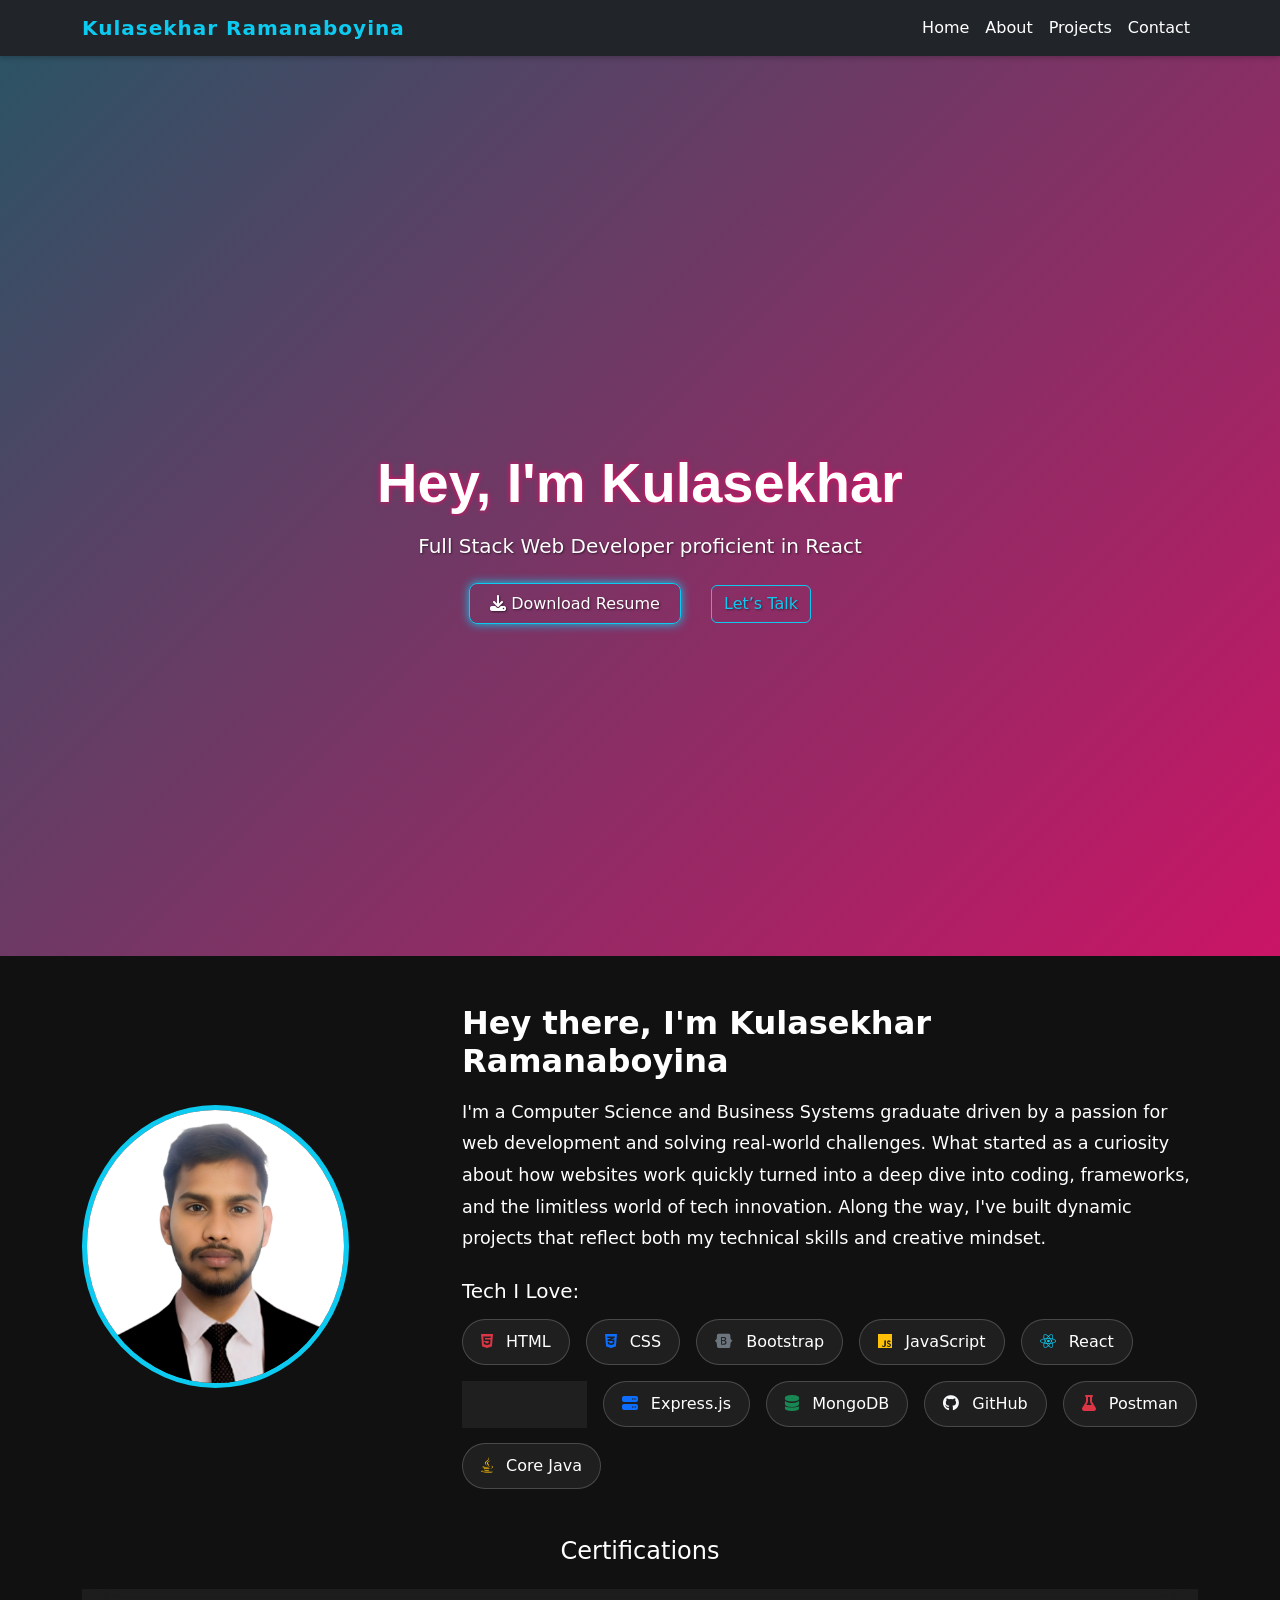
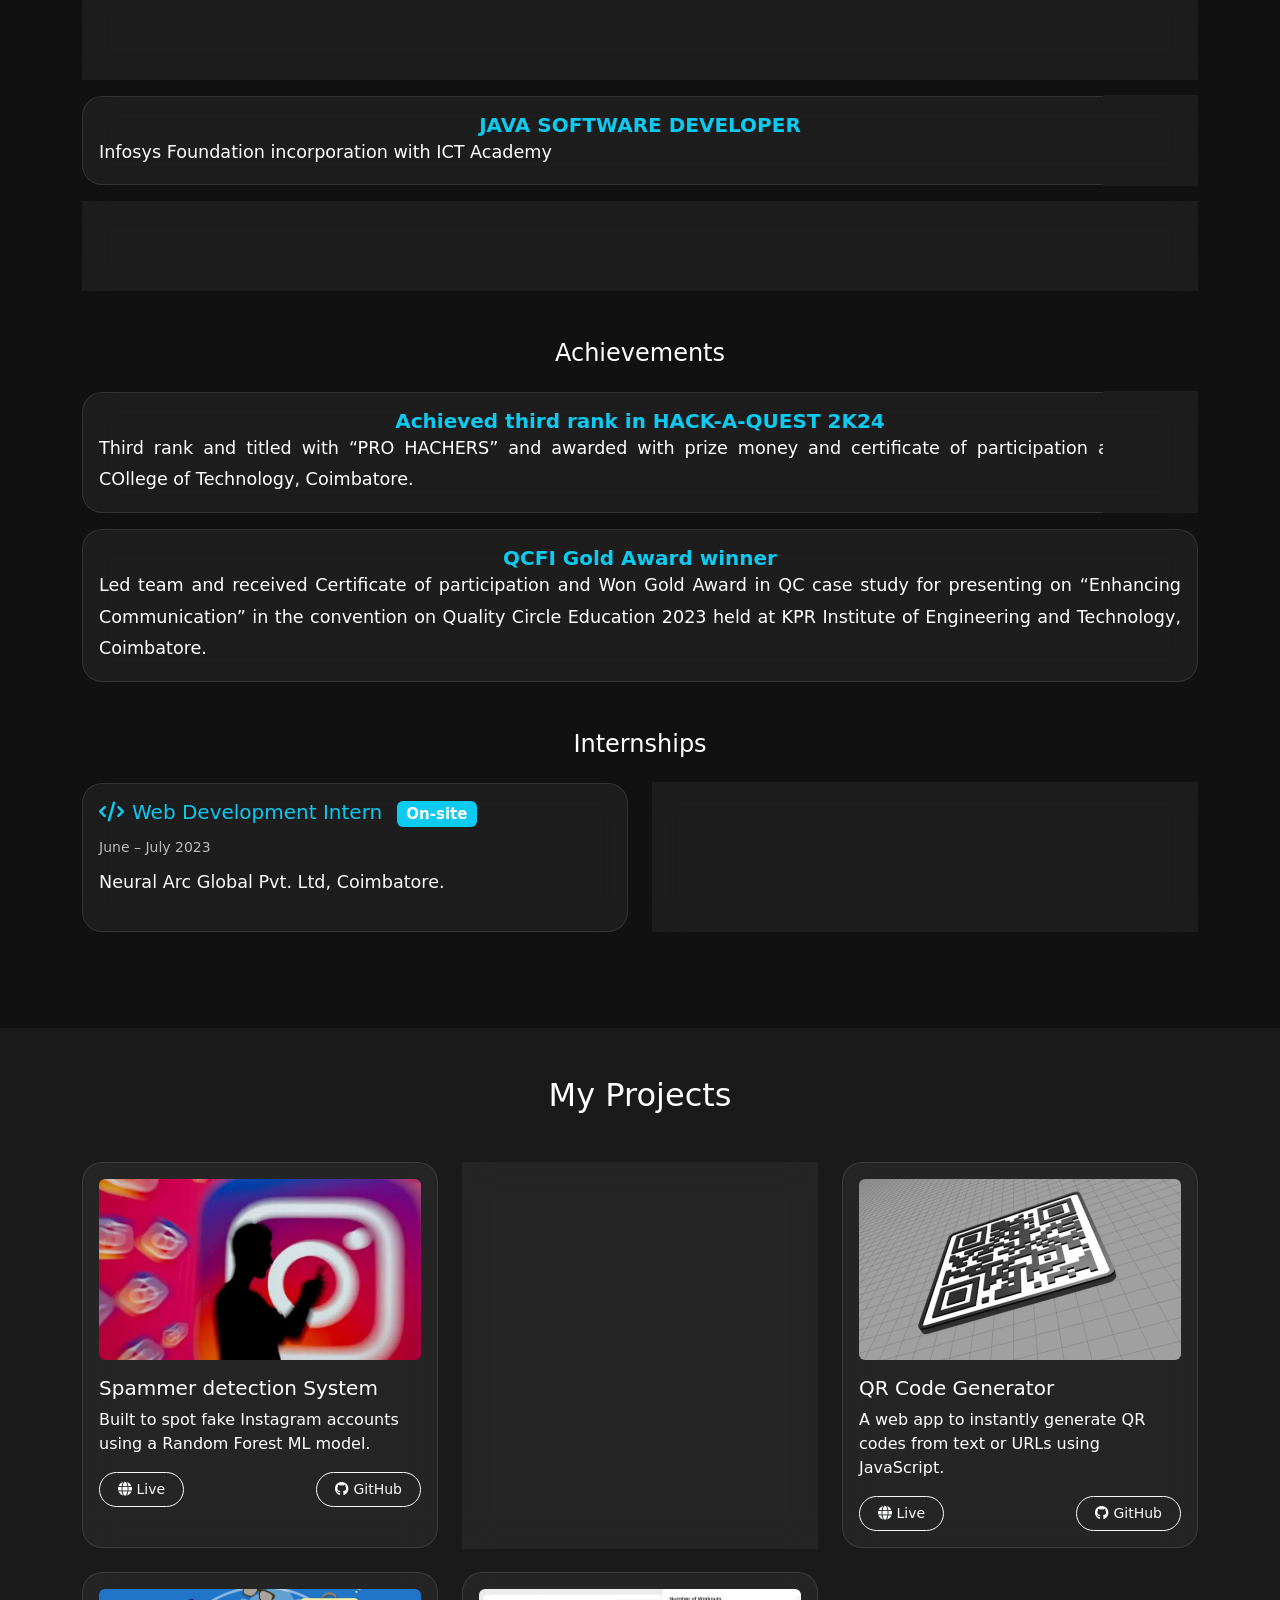
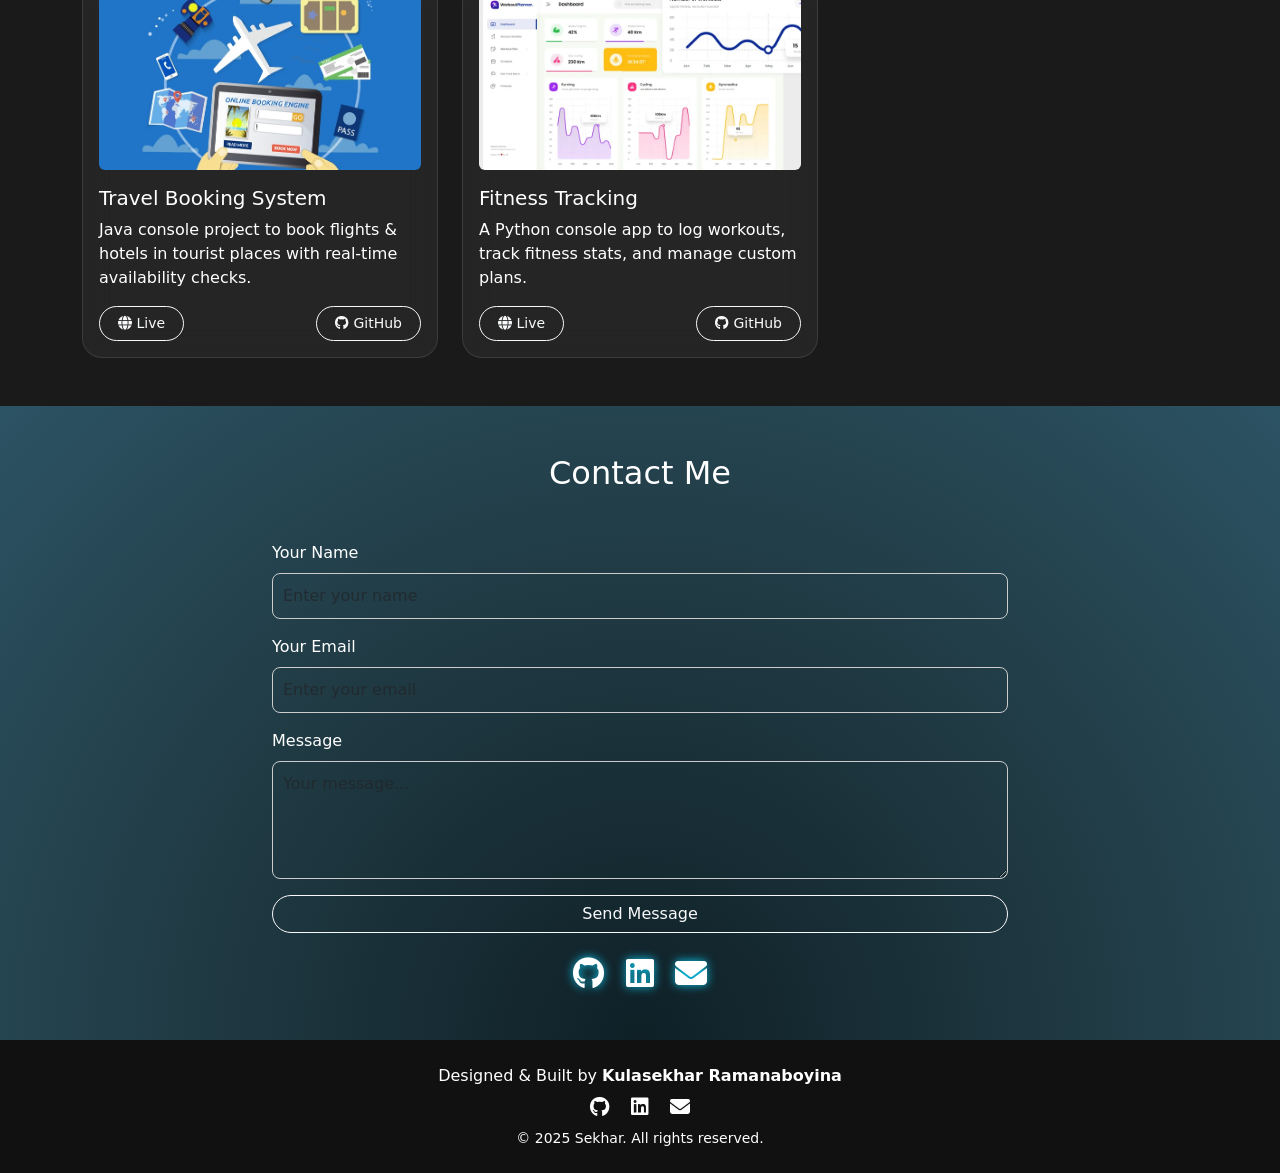
==== index.html @ 5b8a0950 "first commit" ====
<!DOCTYPE html>
<html lang="en" data-bs-spy="scroll" data-bs-target=".navbar" data-bs-offset="70" tabindex="0">
<head>
  <meta charset="UTF-8">
  <meta name="viewport" content="width=device-width, initial-scale=1.0">
  <title>Kulasekhar's Portfolio</title>
  <link rel="stylesheet" href="style.css">
  <link href="https://cdn.jsdelivr.net/npm/bootstrap@5.3.2/dist/css/bootstrap.min.css" rel="stylesheet">
  <link rel="stylesheet" href="https://cdnjs.cloudflare.com/ajax/libs/font-awesome/6.4.0/css/all.min.css" />
  <link href="https://fonts.googleapis.com/css2?family=Pacifico&display=swap" rel="stylesheet">

</head>
<body>
  <!--  ================     NAV BAR      ================  -->
  <nav class="navbar navbar-expand-lg navbar-dark bg-dark sticky-top">
  <div class="container">
    <a class="navbar-brand brand-shadow text-info" href="#about">Kulasekhar Ramanaboyina</a>
    <button class="navbar-toggler" type="button" data-bs-toggle="collapse" data-bs-target="#navbarNav">
      <span class="navbar-toggler-icon"></span>
    </button>
    <div class="collapse navbar-collapse justify-content-end" id="navbarNav">
      <ul class="navbar-nav">
        <li class="nav-item">
          <a class="nav-link active" href="#home">Home</a>
        </li>
        <li class="nav-item">
          <a class="nav-link" href="#about">About</a>
        </li>
        <li class="nav-item">
          <a class="nav-link" href="#projects">Projects</a>
        </li>
        <li class="nav-item">
          <a class="nav-link" href="#contact">Contact</a>
        </li>
      </ul>
    </div>
  </div>
</nav>

<!-- ===============           HERO SECTION        ============= -->
 <section id="home" class="hero d-flex align-items-center animate-fade-in-up">
  <div class="container text-center">
    <h1 class="display-4 fw-bold typewriter hero-name">Hey, I'm  Kulasekhar </h1>
    <p class="lead">Full Stack Web Developer proficient in React </p>
    <div class="mt-4">
      <a href="./files/Kulasekhar-dev.pdf" download class="btn-resume"><i class="fas fa-download"></i> Download Resume</a>
      <a href="#contact" class="btn btn-outline-info btn-talk">Let’s Talk</a>
    </div>
  </div>
</section>

<!-- ========================           ABOUT SECTION      ========================= -->
 <section id="about" class="about py-5 text-white animate-fade-in-up animate-delay-1">
  <div class="container">
    <div class="row align-items-center text-center text-md-start">
      <div class="col-md-4 mb-4 mb-md-0 image-gradient-border">
        <img src="./files/images/photo.jpg" alt="Sekhar's Photo" class="img-fluid rounded-circle shadow-md about-img w-75">
      </div>
      <div class="col-md-8">
        <h2 class="mb-3">Hey there, I'm Kulasekhar Ramanaboyina</h2>
        <p class="lead">
I'm a <strong>Computer Science and Business Systems graduate</strong> driven by a passion for web development and solving real-world challenges. What started as a curiosity about how websites work quickly turned into a deep dive into coding, frameworks, and the limitless world of tech innovation. Along the way, I've built dynamic projects that reflect both my technical skills and creative mindset.        </p>
        <p>
          
        </p>

        <h5 class="mt-4"> Tech I Love:</h5>
        <div class="tech-stack d-flex flex-wrap justify-content-center justify-content-md-start gap-3 mt-3 animate-fade-in-up animate-delay-2">
        <div class="stack-item"><i class="fab fa-html5 me-2 text-danger"></i> HTML</div>
        <div class="stack-item"><i class="fab fa-css3-alt me-2 text-primary"></i> CSS</div>  
        <div class="stack-item"><i class="fab fa-bootstrap me-2 text-secondary"></i> Bootstrap</div>
        <div class="stack-item"><i class="fab fa-js me-2 text-warning"></i> JavaScript</div>
        <div class="stack-item"><i class="fab fa-react me-2 text-info"></i> React</div>
        <div class="stack-item"><i class="fab fa-node-js me-2 text-light-muted"></i> Node.js</div>
        <div class="stack-item"><i class="fas fa-server me-2 text-primary"></i> Express.js</div>
        <div class="stack-item"><i class="fas fa-database text-success me-2"></i> MongoDB</div>
        <div class="stack-item"><i class="fab fa-github me-2 text-light"></i> GitHub</div>
        <div class="stack-item"><i class="fas fa-flask me-2 text-danger"></i> Postman</div>
        <div class="stack-item"><i class="fab fa-java me-2 text-warning"></i> Core Java</div>
      </div>
      </div>
    </div>
  </div>

  <!-- Certifications  -->
   <div class="container my-5">
  <h4 class=" mb-4 text-center"> Certifications</h4>
  <div class="glass-card p-3 mb-3">
    <h5 class="card-title text-info">MERN STACK DEVELOPMENT</h5>
    <p class="card-text">Quality Thought Infosystems , Hyderabad.</p>
  </div>
  <div class="glass-card p-3 mb-3">
    <h5 class="card-title text-info">JAVA SOFTWARE DEVELOPER</h5>
    <p class="card-text">Infosys Foundation incorporation with ICT Academy</p>
  </div>
  <div class="glass-card p-3 mb-3">
    <h5 class="card-title text-info">DATA BASE MANAGEMENT SYSTEM</h5>
    <p class="card-text">Great Learning</p>
  </div>
</div>

<!-- Achievements  -->
   <div class="container my-5">
  <h4 class=" mb-4 text-center"> Achievements</h4>
  <div class="glass-card p-3 mb-3">
    <h5 class="card-title text-info">Achieved third rank in HACK-A-QUEST 2K24</h5>
    <p class="card-text">Third rank and titled with “PRO HACHERS” and awarded with prize money and  certificate of participation at ARJUN COllege of Technology, Coimbatore. 
</p>
  </div>
  <div class="glass-card p-3 mb-3">
    <h5 class="card-title text-info">QCFI Gold Award winner</h5>
    <p class="card-text">Led team and received Certificate of participation and Won Gold Award in QC case study for presenting on “Enhancing Communication” in the 
convention on Quality Circle Education 2023 held at KPR Institute of Engineering and Technology, Coimbatore. </p>
  </div>
</div>

 <!-- Internships -->
<div class="container my-5">
  <h4 class="text-center mb-4">Internships</h4>

  <div class="row g-4">
    <div class="col-md-6">
      <div class="glass-card p-3 h-100">
        <h5 class="text-info mb-2">
          <i class="fas fa-code me-2"></i>Web Development Intern 
          <span class="badge bg-info ms-2">On-site</span>
        </h5>
        <small class="text-light-muted">June – July 2023</small>
        <p class="text-light mt-2">Neural Arc Global Pvt. Ltd, Coimbatore.</p>
      </div>
    </div>

    <div class="col-md-6">
      <div class="glass-card p-3 h-100">
        <h5 class="text-info mb-2">
          <i class="fas fa-code me-2"></i>Web Developer Intern 
          <span class="badge bg-info ms-2">Virtual</span>
        </h5>
        <small class="text-light-muted">June – July 2024</small>
        <p class="text-light mt-2">Coincent.ai</p>
      </div>
    </div>

</section>

 <!-- =====================      PROJECTS SECTION          ========================= -->
 <section id="projects" class="projects py-5 text-white animate-fade-in-up animate-delay-3">
  <div class="container">
    <h2 class="text-center mb-5">My Projects</h2>
    <div class="row g-4">
      
       <!-- Spammer detection and fake user identification on social networks -->
      <div class="col-md-6 col-lg-4">
        <div class="glass-card p-3">
          <img src="./files/projects/spam detection.webp" alt="Gemini AI" class="img-fluid rounded mb-3 project-img">
          <h5>Spammer detection System</h5>
          <p>Built to spot fake Instagram accounts using a Random Forest ML model.</p>
          <div class="d-flex justify-content-between mt-3">
            <a href="#projects"  class="btn btn-outline-light btn-sm">
              <i class="fas fa-globe"></i> Live
            </a>
            <a href="https://github.com/KulasekharRamanaboyina/Spammer-Detection" target="_blank" class="btn btn-outline-light btn-sm">
              <i class="fab fa-github"></i> GitHub
            </a>
          </div>
        </div>
      </div>

      <!-- Gemini AI Clone -->
      <div class="col-md-6 col-lg-4">
        <div class="glass-card p-3">
          <img src="./files/projects/gemini ai.jpg" alt="Gemini AI" class="img-fluid rounded mb-3 project-img">
          <h5>Gemini AI Clone</h5>
          <p>A sleek front-end clone of Google's Gemini AI chat, built using HTML, CSS & JavaScript.</p>
          <div class="d-flex justify-content-between mt-3">
            <a href="https://kulasekharramanaboyina.github.io/GeminiAIClone/" target="_blank" class="btn btn-outline-light btn-sm">
              <i class="fas fa-globe"></i> Live
            </a>
            <a href="https://github.com/KulasekharRamanaboyina/GeminiAIClone" target="_blank" class="btn btn-outline-light btn-sm">
              <i class="fab fa-github"></i> GitHub
            </a>
          </div>
        </div>
      </div>

       <!-- QR Code Generator -->
      <div class="col-md-6 col-lg-4">
        <div class="glass-card p-3">
          <img src="./files/projects/QR code.jpg" alt="Gemini AI" class="img-fluid rounded mb-3 project-img">
          <h5>QR Code Generator</h5>
          <p>A web app to instantly generate QR codes from text or URLs using JavaScript.</p>
          <div class="d-flex justify-content-between mt-3">
            <a href="https://kulasekharramanaboyina.github.io/QR_Generator/" target="_blank" class="btn btn-outline-light btn-sm">
              <i class="fas fa-globe"></i> Live
            </a>
            <a href="https://github.com/KulasekharRamanaboyina/QR_Generator" target="_blank" class="btn btn-outline-light btn-sm">
              <i class="fab fa-github"></i> GitHub
            </a>
          </div>
        </div>
      </div>

      <!-- Travel Booking System -->
      <div class="col-md-6 col-lg-4">
        <div class="glass-card p-3">
          <img src="./files/projects/online-booking-engine.jpg" alt="Travel Project" class="img-fluid rounded mb-3 project-img">
          <h5>Travel Booking System</h5>
          <p>Java console project to book flights & hotels in tourist places with real-time availability checks.</p>
          <div class="d-flex justify-content-between mt-3">
            <a href="https://replit.com/@kulasekhar981/TravelBookingSystem" target="_blank" class="btn btn-outline-light btn-sm">
              <i class="fas fa-globe"></i> Live
            </a>
            <a href="https://github.com/KulasekharRamanaboyina/Travel-Booking-System" target="_blank" class="btn btn-outline-light btn-sm">
              <i class="fab fa-github"></i> GitHub
            </a>
          </div>
        </div>
      </div>

         <!-- Fitness Tracking System -->
      <div class="col-md-6 col-lg-4">
        <div class="glass-card p-3">
          <img src="./files/projects/fitness.webp" alt="Fitness_tracking" class="img-fluid rounded mb-3 project-img">
          <h5>Fitness Tracking</h5>
          <p>A Python console app to log workouts, track fitness stats, and manage custom plans.</p>
          <div class="d-flex justify-content-between mt-3">
            <a href="https://replit.com/@kulasekhar981/Fitness" target="_blank" class="btn btn-outline-light btn-sm">
              <i class="fas fa-globe"></i> Live
            </a>
            <a href="https://github.com/KulasekharRamanaboyina/Fitness" target="_blank" class="btn btn-outline-light btn-sm">
              <i class="fab fa-github"></i> GitHub
            </a>
          </div>
        </div>
      </div>

      <!-- Add more project cards here if needed in future -->
    </div>
  </div>
</section>

<!--  ================     Contact us      ==================== -->
  <section id="contact" class="contact py-5 text-white">
  <div class="container">
    <h2 class="text-center mb-5">Contact Me</h2>
    <div class="row justify-content-center">
      <div class="col-md-8">
        <form action="https://formsubmit.co/kulasekhar981@gmail.com" method="POST">
          <input type="hidden" name="_captcha" value="false">

          <div class="mb-3">
            <label for="name" class="form-label">Your Name</label>
            <input type="text" class="form-control" id="name" placeholder="Enter your name" name="user_name" autocomplete="off" required>
          </div>
          <div class="mb-3">
            <label for="email" class="form-label">Your Email</label>
            <input type="email" class="form-control" id="email" placeholder="Enter your email" name="user_email" autocomplete="off" required>
          </div>
          <div class="mb-3">
            <label for="message" class="form-label">Message</label>
            <textarea class="form-control" id="message" rows="4" placeholder="Your message..."  name="message" autocomplete="off" required></textarea>
          </div>
          <button type="submit" class="btn btn-outline-light w-100">Send Message</button>
        </form>
        <div class="mt-4 text-center">
  <a href="https://github.com/KulasekharRamanaboyina" class="text-white mx-2" target="_blank"><i class="fab fa-github fa-2x"></i></a>
  <a href="https://www.linkedin.com/in/kulasekhar-dev/" class="text-white mx-2" target="_blank"><i class="fab fa-linkedin fa-2x"></i></a>
  <a href="https://mail.google.com/mail/?view=cm&fs=1&to=kulasekhar981@gmail.com&su=Let%27s%20Connect&body=Hello%20Kulasekhar!"  target="_blank"  class="text-white mx-2">  <i class="fas fa-envelope fa-2x"></i></a>
</div>

      </div>
    </div>
  </div>
</section>


<!-- ====================      FOOTER SECTION       ====================== -->
 <footer class="text-center text-white py-4" style="background-color: #111;">
  <div class="container">
    <p class="mb-2">Designed & Built by <strong>Kulasekhar Ramanaboyina</strong></p>
    <div>
      <a href="https://github.com/KulasekharRamanaboyina" class="text-white mx-2"><i class="fab fa-github fa-lg"></i></a>
      <a href="https://linkedin.com/in/yourprofile" class="text-white mx-2"><i class="fab fa-linkedin fa-lg"></i></a>
      <a href="mailto:kulasekhar981@gmail.com" class="text-white mx-2"><i class="fas fa-envelope fa-lg"></i></a>
    </div>
    <p class="mt-2 mb-0" style="font-size: 14px;">&copy; 2025 Sekhar. All rights reserved.</p>
  </div>
</footer>




  
  <button onclick="scrollToTop()" id="scrollTopBtn" title="Go to top">  <i class="fas fa-rocket"></i>
</button>

  <script src="https://cdn.jsdelivr.net/npm/bootstrap@5.3.2/dist/js/bootstrap.bundle.min.js"></script>
  <script src="script.js"></script>
</body>
</html>
---- style.css ----
/* Smooth scroll for anchor links */
html {
  scroll-behavior: smooth;
}


/* Navbar tweaks */
.navbar {
  display: flex;
  justify-content: end;
  box-shadow: 0 2px 5px rgba(0,0,0,0.2);
}
.nav-link {
  color: #fff !important;
  transition: color 0.3s ease;
}

.nav-link:hover {
  color: #0dcaf0 !important;
}

.navbar-brand {
  font-weight: bold;
  letter-spacing: 1px;
}
.navbar-nav .nav-link {
  position: relative;
  transition: color 0.3s ease;
}

.navbar-nav .nav-link:hover {
  color: #0dcaf0 !important;
  text-shadow: 0 0 8px #0dcaf0, 0 0 15px #0dcaf0;
}


/*  Hero section tweaks */
 .hero {
  height: 100vh;
  background: linear-gradient(-45deg, #0f2027, #203a43, #ff0066, #2c5364);
  background-size: 400% 400%;
  animation: gradientMove 15s ease infinite;
  color: white;
  display: flex;
  align-items: center;
  padding-top: 60px;
  text-shadow: 1px 1px 2px rgba(0,0,0,0.5);
}
.hero-name {
  font-family: 'Orbitron', sans-serif;
  font-size: 3rem;
  color: #ff0066;
  text-shadow: 0 0 5px #ff0066;
}


.typewriter {
  display: inline-block;
  overflow: hidden;
  white-space: nowrap;
  animation: typing 3s steps(30, end) forwards;
  font-weight: bold;
  color: #fff;
  width: 0; /* starts at zero */
}
@keyframes typing {
  from { width: 0; }
  to { width: 21ch; } /* adjust to match text length */
}

.btn-resume {
  background-color: transparent;
  border: 1px solid #0dcaf0;
  color: #fff;
  text-decoration: none;
  margin-right: 25px;
  padding: 10px 20px;
  border-radius : 8px;
  transition: all 0.3s ease;
  box-shadow: 0 0 10px #0dcaf0;
}
.btn-resume:hover {
  background-color: #ff0066;
  color: #0dcaf0;
  box-shadow: 0 0 20px #0dcaf0;
}


@keyframes gradientMove {
  0% {
    background-position: 0% 50%;
  }
  50% {
    background-position: 100% 50%;
  }
  100% {
    background-position: 0% 50%;
  }
}

/*  About section tweaks */
.about {
  background: #111; /* dark theme */
  padding-top: 80px;
  padding-bottom: 80px;
}

.about h2 {
  font-weight: 700;
}

.about p {
  font-size: 1.1rem;
  margin-bottom: 1rem;
  line-height: 1.8;
}

.about-img {
  max-width: 200px;
  height: 150px;
  border: 5px solid #0dcaf0;
  transition: transform 0.4s ease;
}

.about-img:hover {
  box-shadow: 0 0 15px #0dcaf0;
  transform: scale(1.02);
}
.tech-stack .stack-item {
  background: #ffffff10;
  color: #fff;
  padding: 10px 18px;
  border-radius: 30px;
  font-size: 1rem;
  font-weight: 500;
  border: 1px solid #ffffff30;
  backdrop-filter: blur(6px);
  transition: transform 0.3s ease, box-shadow 0.3s ease;
}

.tech-stack .stack-item:hover {
  transform: translateY(-5px);
  background: #ff0066;
  box-shadow: 0 8px 20px rgba(0, 255, 255, 0.2);
}

.card-title{
  text-align: center;
}
.card-text{
  text-align: justify;
}

.container h5:hover {
  color: #0dcaf0;
  transition: 0.3s ease-in-out;
}
.text-light-muted {
  color: rgba(255, 255, 255, 0.7);
}







/*  Project section tweaks */
.projects {
  background: #1a1a1a;
}

.project-card:hover {
  transform: translateY(-8px);
  transition: all 0.3s ease;
  box-shadow: 0 12px 25px rgba(0, 255, 255, 0.15);
}

.card-title {
  font-weight: bold;
}
.glass-card {
  background: rgba(255, 255, 255, 0.05);
  border: 1px solid rgba(255, 255, 255, 0.1);
  backdrop-filter: blur(15px);
  border-radius: 20px;
  color: #fff;
  transition: transform 0.3s ease, box-shadow 0.3s ease;
  height: 100%;
}

.glass-card:hover {
  transform: translateY(-10px);
  box-shadow: 0 12px 30px rgba(0, 255, 255, 0.2);
}

.project-img {
  border-radius: 12px;
  height: 180px;
  object-fit: cover;
  width: 100%;
}
.glass-card .btn {
  transition: all 0.3s ease;
  border-radius: 50px;
  padding: 6px 18px;
  font-weight: 500;
}

.glass-card .btn-outline-light:hover {
  background-color: #ff0066; /* Bootstrap info color */
  color: #000;
  border-color: #ff0066;
  box-shadow: 0 0 15px #0dcaf0;
}


/* Contact section tweaks */
.contact {
  background: radial-gradient(circle at bottom, #0f2027, #203a43, #2c5364);
}
/* Input & Textarea Glow */
.contact input,
.contact textarea {
  background-color: transparent;
  border: 1px solid #ccc;
  color: #fff;
  border-radius: 8px;
  padding: 10px;
  transition: all 0.3s ease;
  box-shadow: none;
}

.contact input:focus,
.contact textarea:focus {
  outline: none;
  border-color: #0dcaf0;
  box-shadow: 0 0 10px #0dcaf0;
}

/* Button Glow */
.contact button {
  border-radius: 25px;
  transition: all 0.3s ease;
  box-shadow: 0 0 0 transparent;
}

.contact button:hover {
  background-color: #ff0066;
  box-shadow: 0 0 15px #0dcaf0, 0 0 40px #0dcaf0;
}

.contact a i {
  transition: all 0.3s ease;
  text-shadow: 0 0 10px #0dcaf0;
}

.contact a:hover i {
  transform: scale(1.2);
  text-shadow: 0 0 15px #0dcaf0, 0 0 30px #0dcaf0;
}

/* Footer tweaks */
footer i:hover {
  text-shadow: 0 0 10px #0dcaf0;
  transform: scale(1.1);
  transition: all 0.3s ease;
}

/* Scroll button */
#scrollTopBtn {
  display: none;
  position: fixed;
  bottom: 40px;
  right: 30px;
  z-index: 99;
  font-size: 22px;
  background-color: #ff0066;
  color: #000;
  border: none;
  outline: none;
  border-radius: 50%;
  padding: 10px 15px;
  cursor: pointer;
  box-shadow: 0 0 15px #0dcaf0;
  transition: 0.4s;
}

#scrollTopBtn:hover {
  box-shadow: 0 0 30px #0dcaf0;
  transform: scale(1.1);
}


/* Animation Key frames */
@keyframes fadeInUp {
  0% {
    opacity: 0;
    transform: translateY(40px);
  }
  100% {
    opacity: 1;
    transform: translateY(0);
  }
}

@keyframes fadeIn {
  0% {
    opacity: 0;
  }
  100% {
    opacity: 1;
  }
}

/* Animation classes */
.animate-fade-in {
  animation: fadeIn 1s ease-out forwards;
  opacity: 0;
}

.animate-fade-in-up {
  animation: fadeInUp 1s ease-out forwards;
  opacity: 0;
}

.animate-delay-1 {
  animation-delay: 0.3s;
}
.animate-delay-2 {
  animation-delay: 0.6s;
}
.animate-delay-3 {
  animation-delay: 0.9s;
}
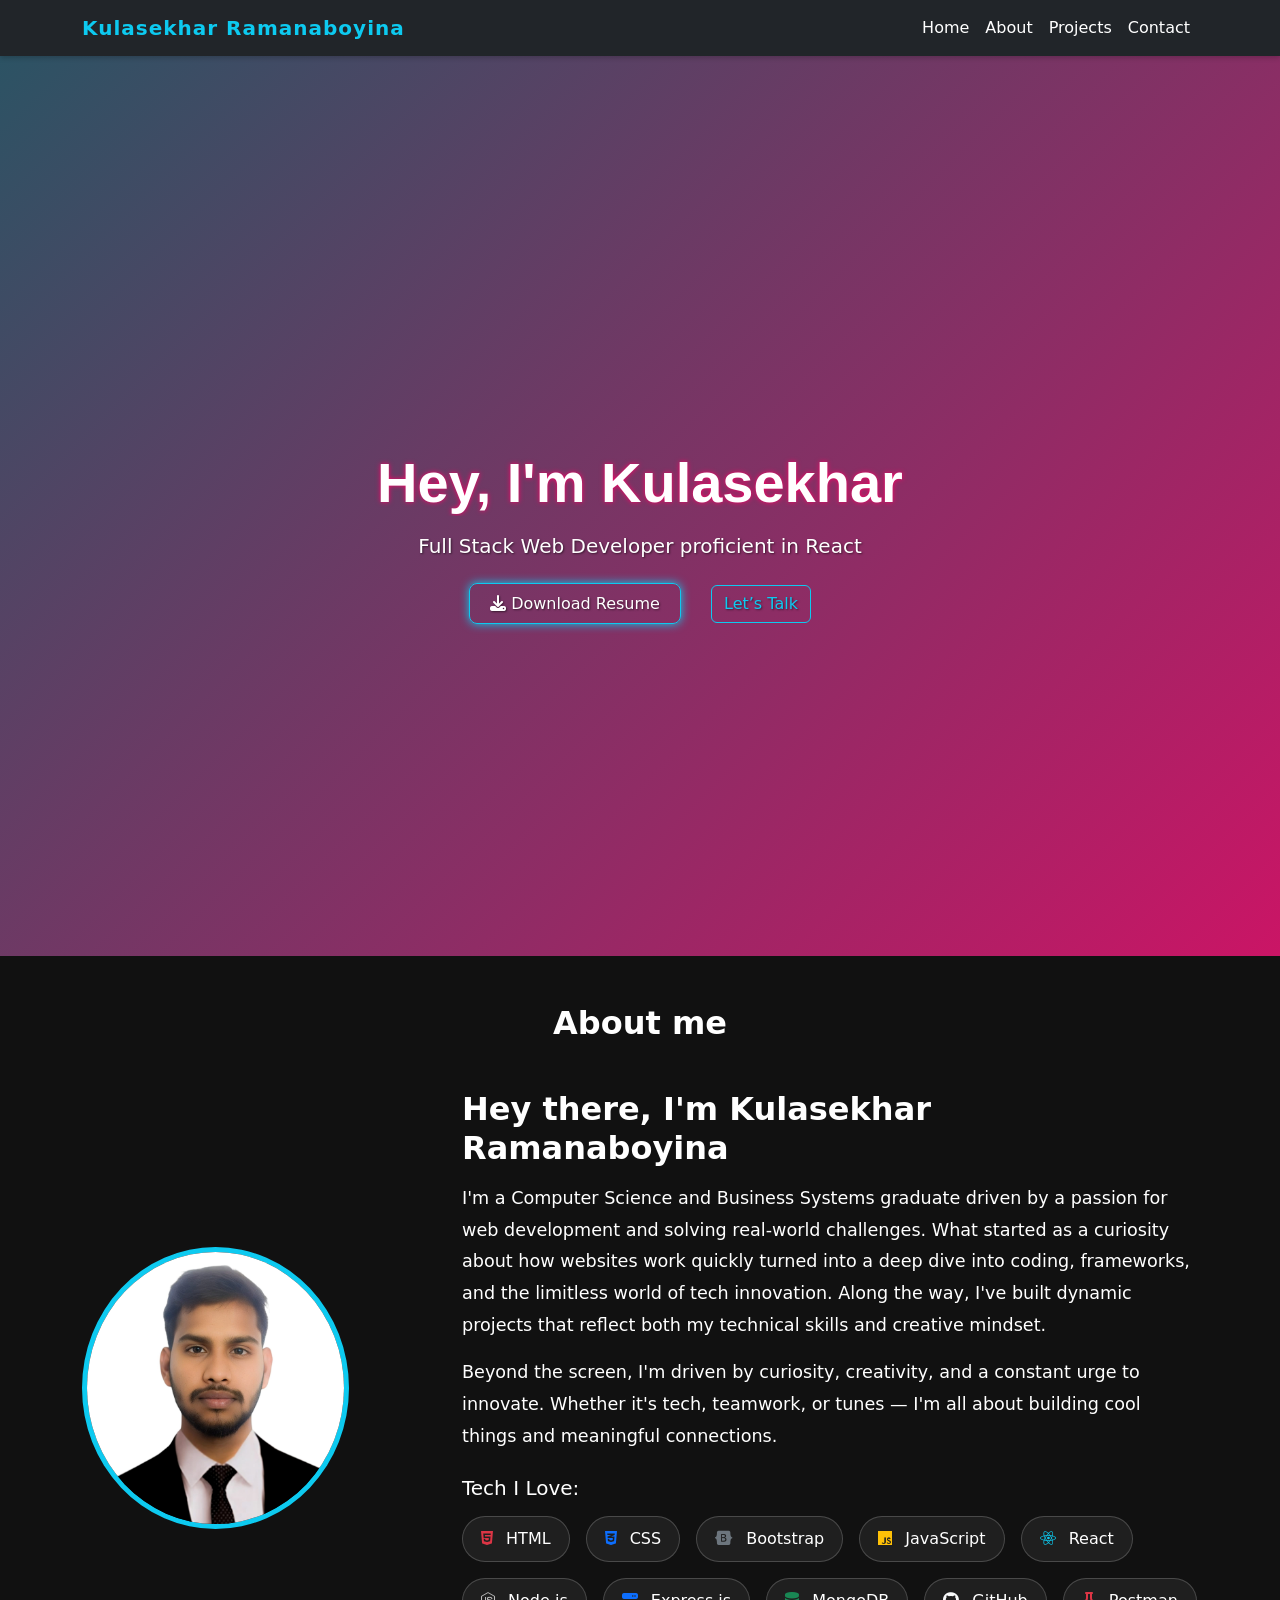
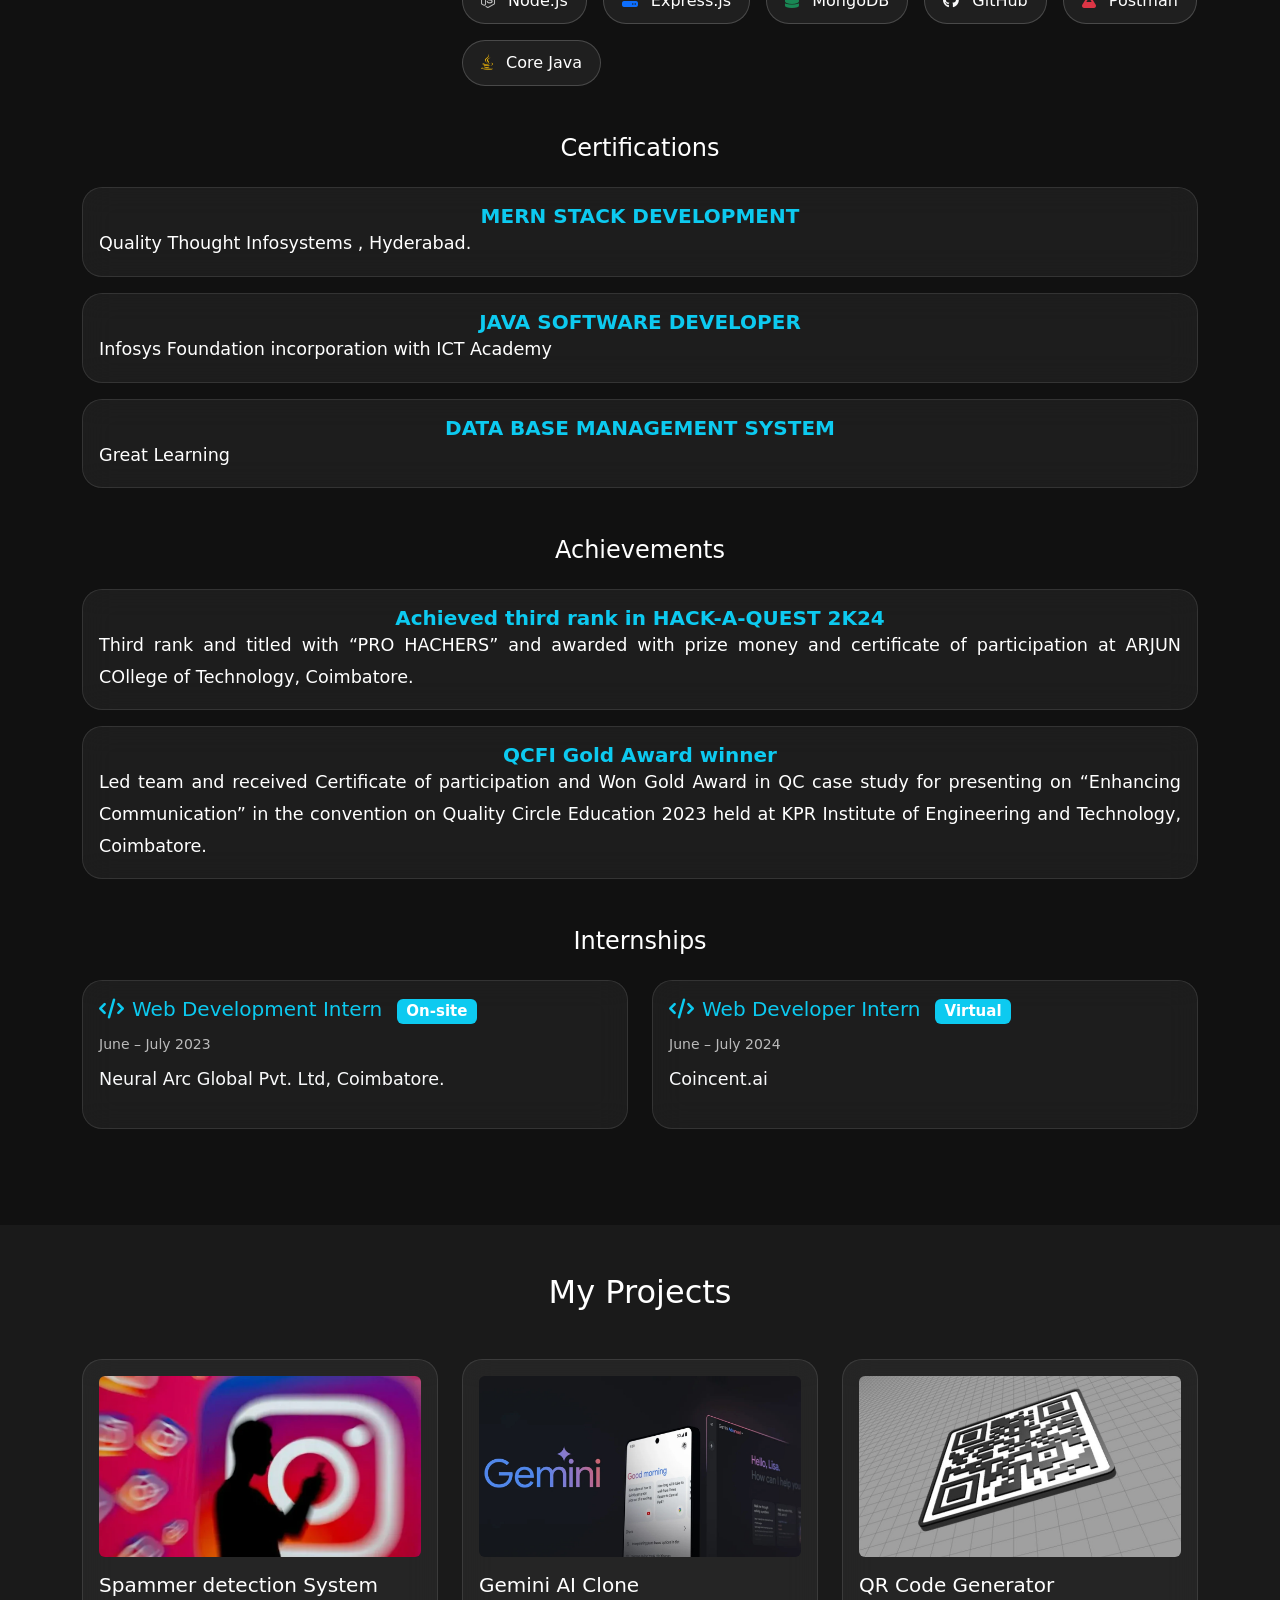
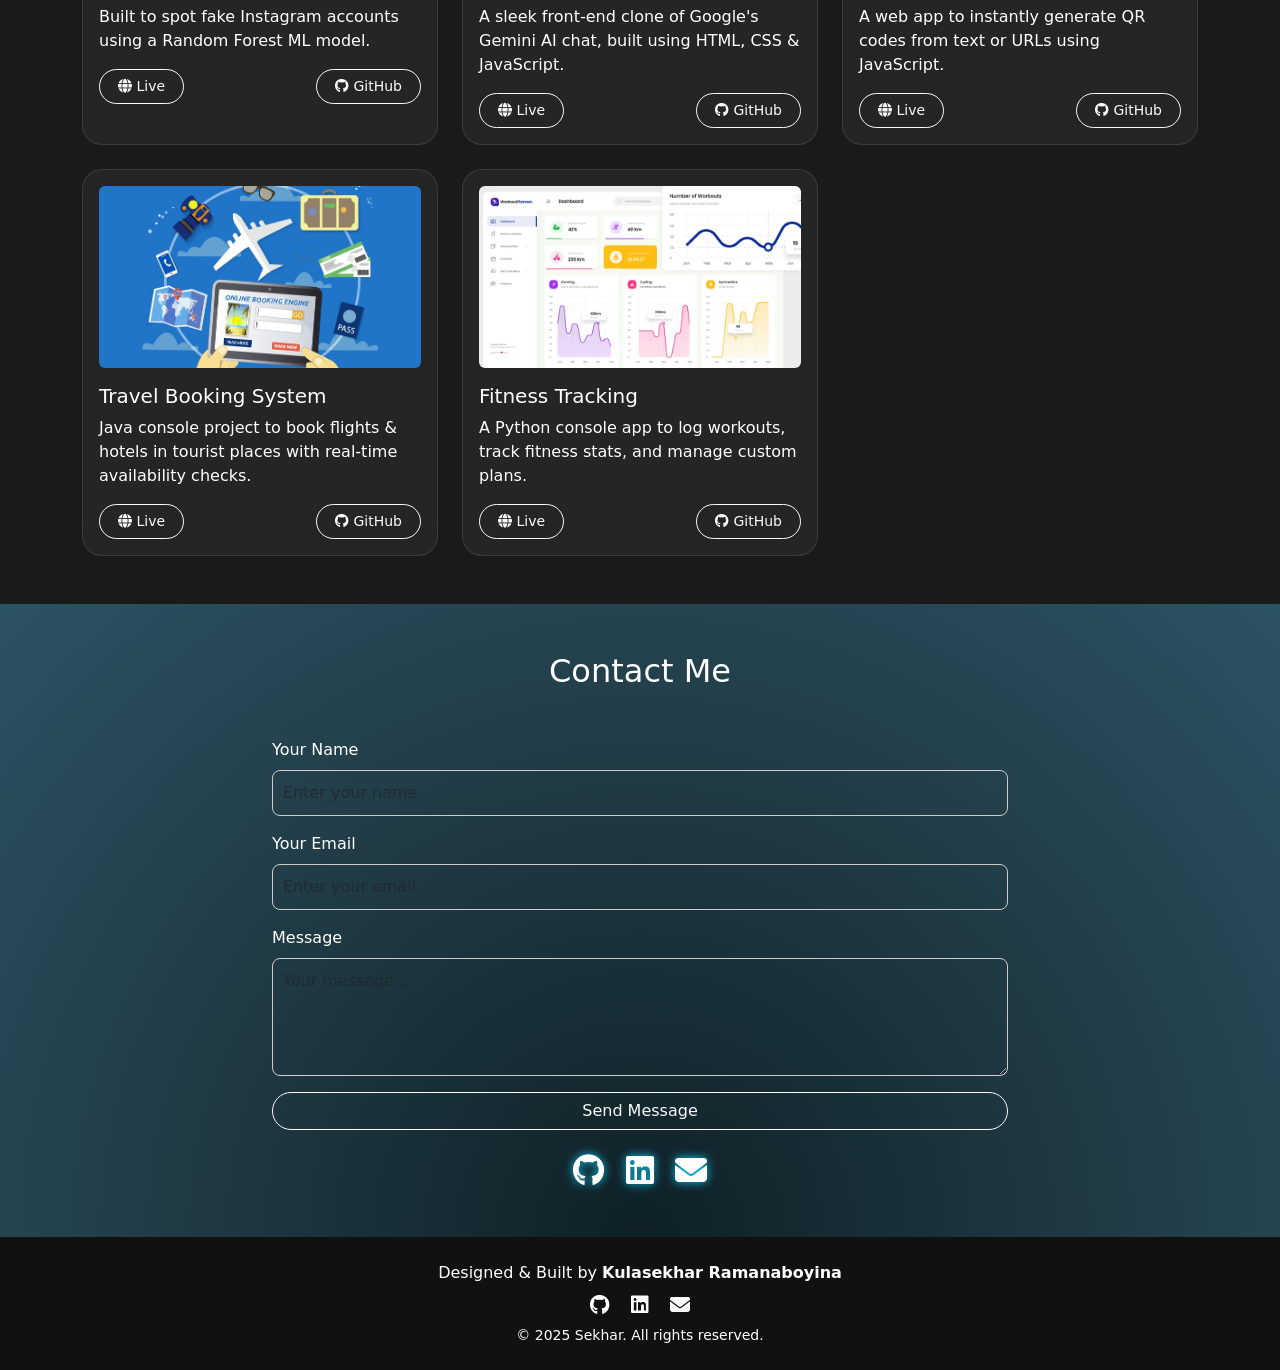
==== commit 9aaeb410: "Initial commmit of portfolio" ====
--- a/index.html
+++ b/index.html
@@ -52,6 +52,7 @@
 <!-- ========================           ABOUT SECTION      ========================= -->
  <section id="about" class="about py-5 text-white animate-fade-in-up animate-delay-1">
   <div class="container">
+        <h2 class="text-center mb-5">About me</h2>
     <div class="row align-items-center text-center text-md-start">
       <div class="col-md-4 mb-4 mb-md-0 image-gradient-border">
         <img src="./files/images/photo.jpg" alt="Sekhar's Photo" class="img-fluid rounded-circle shadow-md about-img w-75">
@@ -61,7 +62,7 @@
         <p class="lead">
 I'm a <strong>Computer Science and Business Systems graduate</strong> driven by a passion for web development and solving real-world challenges. What started as a curiosity about how websites work quickly turned into a deep dive into coding, frameworks, and the limitless world of tech innovation. Along the way, I've built dynamic projects that reflect both my technical skills and creative mindset.        </p>
         <p>
-          
+          Beyond the screen, I'm driven by curiosity, creativity, and a constant urge to innovate. Whether it's tech, teamwork, or tunes — I'm all about building cool things and meaningful connections.
         </p>
 
         <h5 class="mt-4"> Tech I Love:</h5>
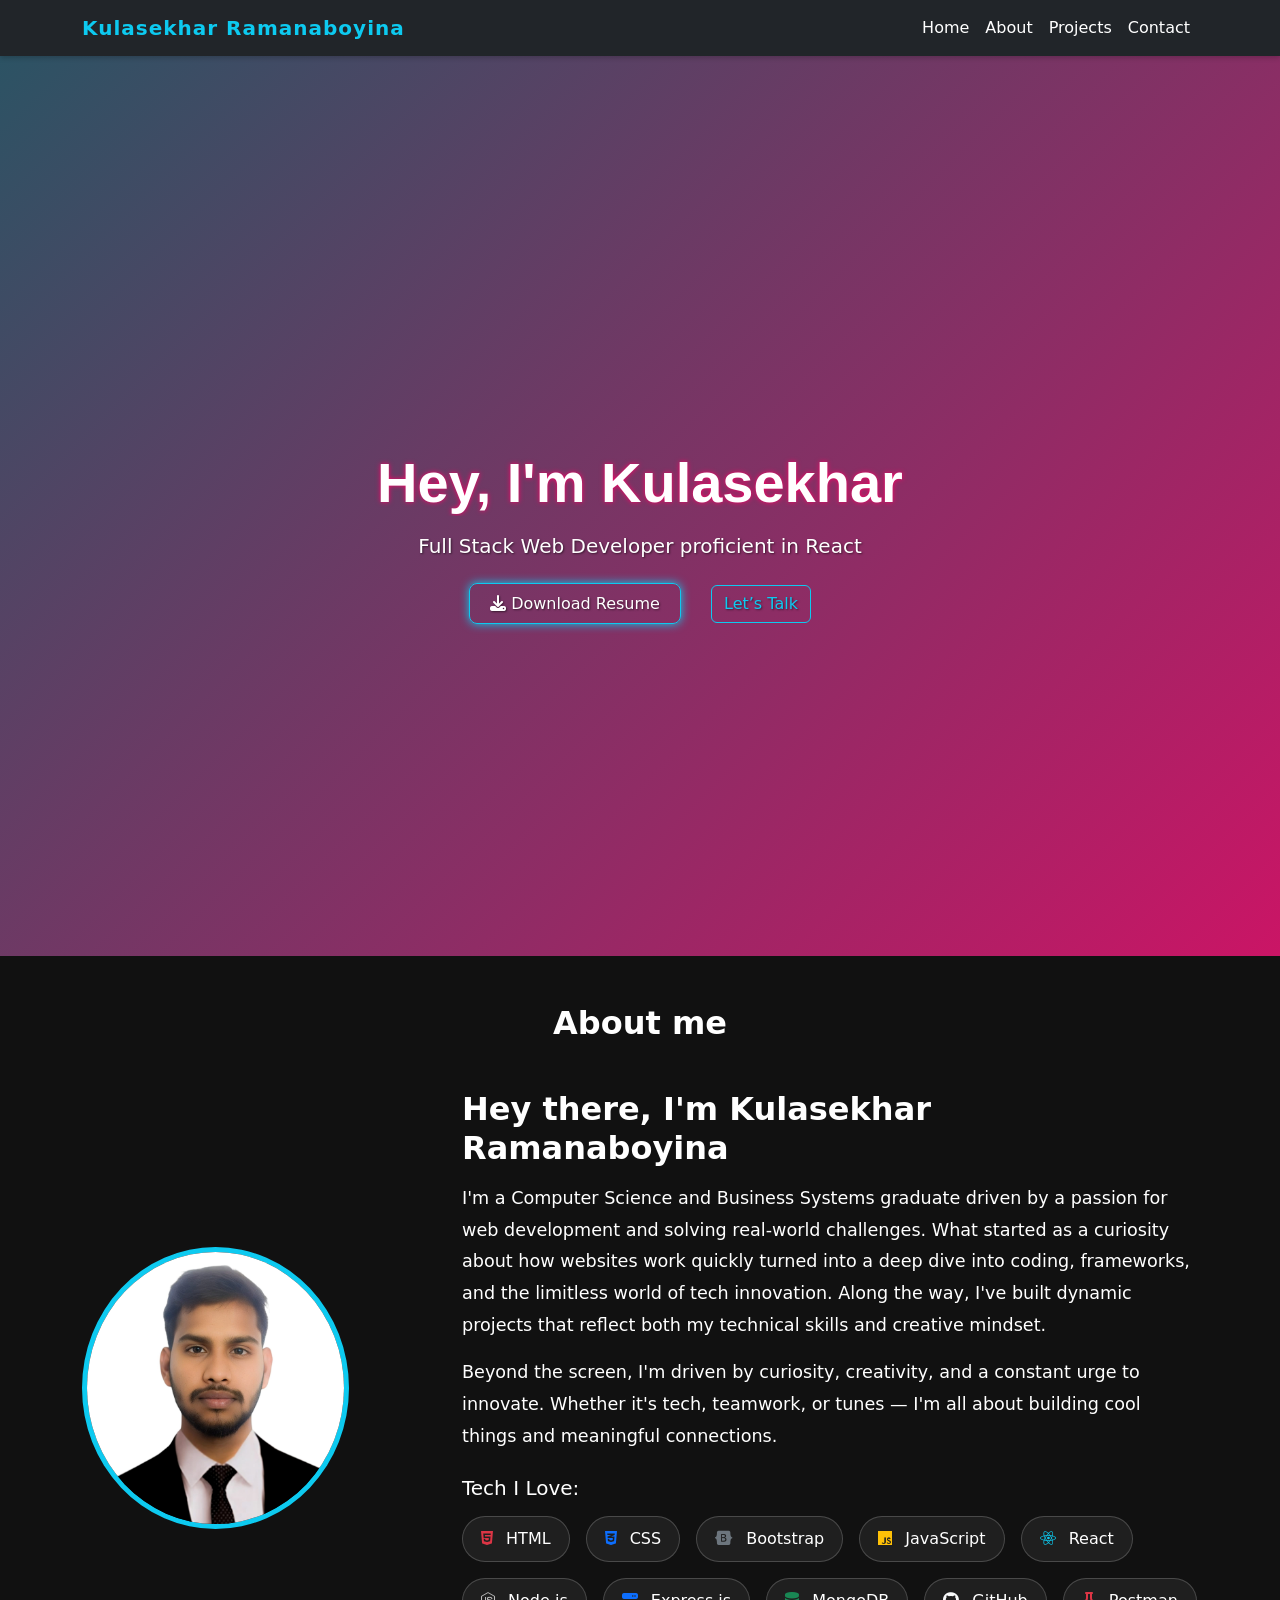
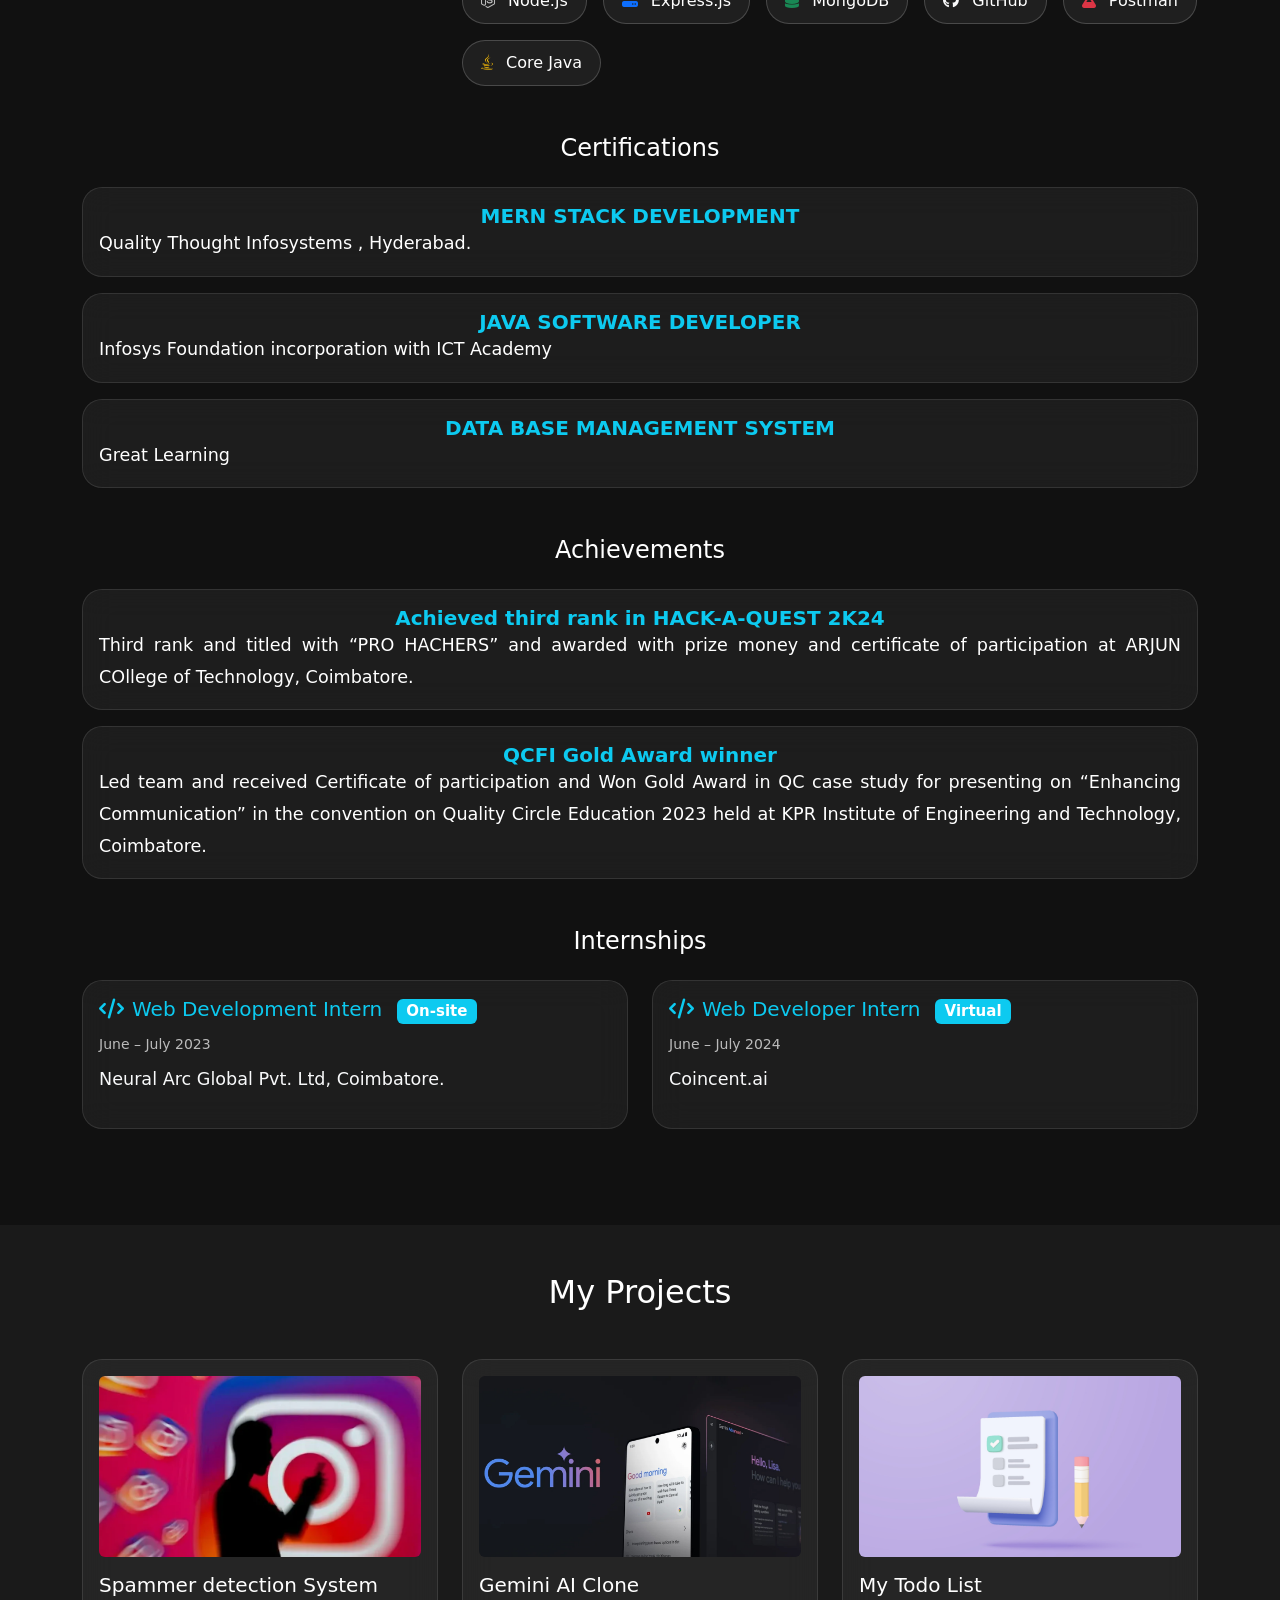
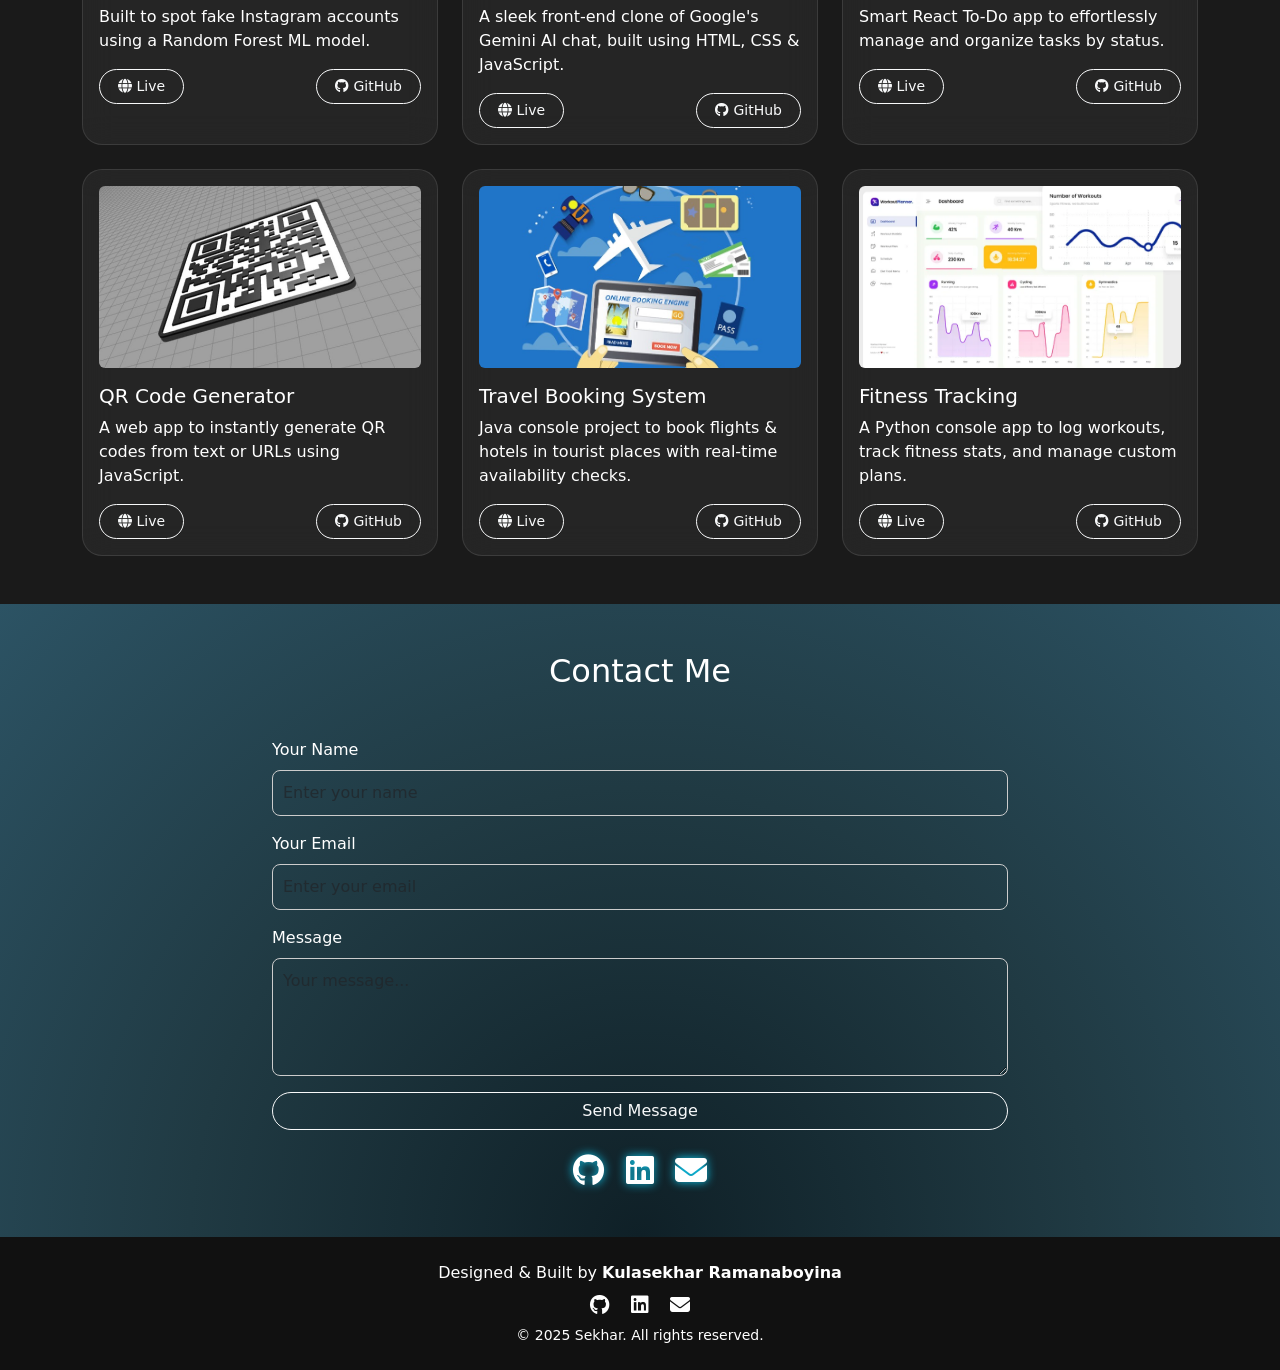
==== commit 5c038eb2: "Added new Project" ====
--- a/index.html
+++ b/index.html
@@ -1,301 +1,318 @@
-<!DOCTYPE html>
-<html lang="en" data-bs-spy="scroll" data-bs-target=".navbar" data-bs-offset="70" tabindex="0">
-<head>
-  <meta charset="UTF-8">
-  <meta name="viewport" content="width=device-width, initial-scale=1.0">
-  <title>Kulasekhar's Portfolio</title>
-  <link rel="stylesheet" href="style.css">
-  <link href="https://cdn.jsdelivr.net/npm/bootstrap@5.3.2/dist/css/bootstrap.min.css" rel="stylesheet">
-  <link rel="stylesheet" href="https://cdnjs.cloudflare.com/ajax/libs/font-awesome/6.4.0/css/all.min.css" />
-  <link href="https://fonts.googleapis.com/css2?family=Pacifico&display=swap" rel="stylesheet">
-
-</head>
-<body>
-  <!--  ================     NAV BAR      ================  -->
-  <nav class="navbar navbar-expand-lg navbar-dark bg-dark sticky-top">
-  <div class="container">
-    <a class="navbar-brand brand-shadow text-info" href="#about">Kulasekhar Ramanaboyina</a>
-    <button class="navbar-toggler" type="button" data-bs-toggle="collapse" data-bs-target="#navbarNav">
-      <span class="navbar-toggler-icon"></span>
-    </button>
-    <div class="collapse navbar-collapse justify-content-end" id="navbarNav">
-      <ul class="navbar-nav">
-        <li class="nav-item">
-          <a class="nav-link active" href="#home">Home</a>
-        </li>
-        <li class="nav-item">
-          <a class="nav-link" href="#about">About</a>
-        </li>
-        <li class="nav-item">
-          <a class="nav-link" href="#projects">Projects</a>
-        </li>
-        <li class="nav-item">
-          <a class="nav-link" href="#contact">Contact</a>
-        </li>
-      </ul>
-    </div>
-  </div>
-</nav>
-
-<!-- ===============           HERO SECTION        ============= -->
- <section id="home" class="hero d-flex align-items-center animate-fade-in-up">
-  <div class="container text-center">
-    <h1 class="display-4 fw-bold typewriter hero-name">Hey, I'm  Kulasekhar </h1>
-    <p class="lead">Full Stack Web Developer proficient in React </p>
-    <div class="mt-4">
-      <a href="./files/Kulasekhar-dev.pdf" download class="btn-resume"><i class="fas fa-download"></i> Download Resume</a>
-      <a href="#contact" class="btn btn-outline-info btn-talk">Let’s Talk</a>
-    </div>
-  </div>
-</section>
-
-<!-- ========================           ABOUT SECTION      ========================= -->
- <section id="about" class="about py-5 text-white animate-fade-in-up animate-delay-1">
-  <div class="container">
-        <h2 class="text-center mb-5">About me</h2>
-    <div class="row align-items-center text-center text-md-start">
-      <div class="col-md-4 mb-4 mb-md-0 image-gradient-border">
-        <img src="./files/images/photo.jpg" alt="Sekhar's Photo" class="img-fluid rounded-circle shadow-md about-img w-75">
-      </div>
-      <div class="col-md-8">
-        <h2 class="mb-3">Hey there, I'm Kulasekhar Ramanaboyina</h2>
-        <p class="lead">
-I'm a <strong>Computer Science and Business Systems graduate</strong> driven by a passion for web development and solving real-world challenges. What started as a curiosity about how websites work quickly turned into a deep dive into coding, frameworks, and the limitless world of tech innovation. Along the way, I've built dynamic projects that reflect both my technical skills and creative mindset.        </p>
-        <p>
-          Beyond the screen, I'm driven by curiosity, creativity, and a constant urge to innovate. Whether it's tech, teamwork, or tunes — I'm all about building cool things and meaningful connections.
-        </p>
-
-        <h5 class="mt-4"> Tech I Love:</h5>
-        <div class="tech-stack d-flex flex-wrap justify-content-center justify-content-md-start gap-3 mt-3 animate-fade-in-up animate-delay-2">
-        <div class="stack-item"><i class="fab fa-html5 me-2 text-danger"></i> HTML</div>
-        <div class="stack-item"><i class="fab fa-css3-alt me-2 text-primary"></i> CSS</div>  
-        <div class="stack-item"><i class="fab fa-bootstrap me-2 text-secondary"></i> Bootstrap</div>
-        <div class="stack-item"><i class="fab fa-js me-2 text-warning"></i> JavaScript</div>
-        <div class="stack-item"><i class="fab fa-react me-2 text-info"></i> React</div>
-        <div class="stack-item"><i class="fab fa-node-js me-2 text-light-muted"></i> Node.js</div>
-        <div class="stack-item"><i class="fas fa-server me-2 text-primary"></i> Express.js</div>
-        <div class="stack-item"><i class="fas fa-database text-success me-2"></i> MongoDB</div>
-        <div class="stack-item"><i class="fab fa-github me-2 text-light"></i> GitHub</div>
-        <div class="stack-item"><i class="fas fa-flask me-2 text-danger"></i> Postman</div>
-        <div class="stack-item"><i class="fab fa-java me-2 text-warning"></i> Core Java</div>
-      </div>
-      </div>
-    </div>
-  </div>
-
-  <!-- Certifications  -->
-   <div class="container my-5">
-  <h4 class=" mb-4 text-center"> Certifications</h4>
-  <div class="glass-card p-3 mb-3">
-    <h5 class="card-title text-info">MERN STACK DEVELOPMENT</h5>
-    <p class="card-text">Quality Thought Infosystems , Hyderabad.</p>
-  </div>
-  <div class="glass-card p-3 mb-3">
-    <h5 class="card-title text-info">JAVA SOFTWARE DEVELOPER</h5>
-    <p class="card-text">Infosys Foundation incorporation with ICT Academy</p>
-  </div>
-  <div class="glass-card p-3 mb-3">
-    <h5 class="card-title text-info">DATA BASE MANAGEMENT SYSTEM</h5>
-    <p class="card-text">Great Learning</p>
-  </div>
-</div>
-
-<!-- Achievements  -->
-   <div class="container my-5">
-  <h4 class=" mb-4 text-center"> Achievements</h4>
-  <div class="glass-card p-3 mb-3">
-    <h5 class="card-title text-info">Achieved third rank in HACK-A-QUEST 2K24</h5>
-    <p class="card-text">Third rank and titled with “PRO HACHERS” and awarded with prize money and  certificate of participation at ARJUN COllege of Technology, Coimbatore. 
-</p>
-  </div>
-  <div class="glass-card p-3 mb-3">
-    <h5 class="card-title text-info">QCFI Gold Award winner</h5>
-    <p class="card-text">Led team and received Certificate of participation and Won Gold Award in QC case study for presenting on “Enhancing Communication” in the 
-convention on Quality Circle Education 2023 held at KPR Institute of Engineering and Technology, Coimbatore. </p>
-  </div>
-</div>
-
- <!-- Internships -->
-<div class="container my-5">
-  <h4 class="text-center mb-4">Internships</h4>
-
-  <div class="row g-4">
-    <div class="col-md-6">
-      <div class="glass-card p-3 h-100">
-        <h5 class="text-info mb-2">
-          <i class="fas fa-code me-2"></i>Web Development Intern 
-          <span class="badge bg-info ms-2">On-site</span>
-        </h5>
-        <small class="text-light-muted">June – July 2023</small>
-        <p class="text-light mt-2">Neural Arc Global Pvt. Ltd, Coimbatore.</p>
-      </div>
-    </div>
-
-    <div class="col-md-6">
-      <div class="glass-card p-3 h-100">
-        <h5 class="text-info mb-2">
-          <i class="fas fa-code me-2"></i>Web Developer Intern 
-          <span class="badge bg-info ms-2">Virtual</span>
-        </h5>
-        <small class="text-light-muted">June – July 2024</small>
-        <p class="text-light mt-2">Coincent.ai</p>
-      </div>
-    </div>
-
-</section>
-
- <!-- =====================      PROJECTS SECTION          ========================= -->
- <section id="projects" class="projects py-5 text-white animate-fade-in-up animate-delay-3">
-  <div class="container">
-    <h2 class="text-center mb-5">My Projects</h2>
-    <div class="row g-4">
-      
-       <!-- Spammer detection and fake user identification on social networks -->
-      <div class="col-md-6 col-lg-4">
-        <div class="glass-card p-3">
-          <img src="./files/projects/spam detection.webp" alt="Gemini AI" class="img-fluid rounded mb-3 project-img">
-          <h5>Spammer detection System</h5>
-          <p>Built to spot fake Instagram accounts using a Random Forest ML model.</p>
-          <div class="d-flex justify-content-between mt-3">
-            <a href="#projects"  class="btn btn-outline-light btn-sm">
-              <i class="fas fa-globe"></i> Live
-            </a>
-            <a href="https://github.com/KulasekharRamanaboyina/Spammer-Detection" target="_blank" class="btn btn-outline-light btn-sm">
-              <i class="fab fa-github"></i> GitHub
-            </a>
-          </div>
-        </div>
-      </div>
-
-      <!-- Gemini AI Clone -->
-      <div class="col-md-6 col-lg-4">
-        <div class="glass-card p-3">
-          <img src="./files/projects/gemini ai.jpg" alt="Gemini AI" class="img-fluid rounded mb-3 project-img">
-          <h5>Gemini AI Clone</h5>
-          <p>A sleek front-end clone of Google's Gemini AI chat, built using HTML, CSS & JavaScript.</p>
-          <div class="d-flex justify-content-between mt-3">
-            <a href="https://kulasekharramanaboyina.github.io/GeminiAIClone/" target="_blank" class="btn btn-outline-light btn-sm">
-              <i class="fas fa-globe"></i> Live
-            </a>
-            <a href="https://github.com/KulasekharRamanaboyina/GeminiAIClone" target="_blank" class="btn btn-outline-light btn-sm">
-              <i class="fab fa-github"></i> GitHub
-            </a>
-          </div>
-        </div>
-      </div>
-
-       <!-- QR Code Generator -->
-      <div class="col-md-6 col-lg-4">
-        <div class="glass-card p-3">
-          <img src="./files/projects/QR code.jpg" alt="Gemini AI" class="img-fluid rounded mb-3 project-img">
-          <h5>QR Code Generator</h5>
-          <p>A web app to instantly generate QR codes from text or URLs using JavaScript.</p>
-          <div class="d-flex justify-content-between mt-3">
-            <a href="https://kulasekharramanaboyina.github.io/QR_Generator/" target="_blank" class="btn btn-outline-light btn-sm">
-              <i class="fas fa-globe"></i> Live
-            </a>
-            <a href="https://github.com/KulasekharRamanaboyina/QR_Generator" target="_blank" class="btn btn-outline-light btn-sm">
-              <i class="fab fa-github"></i> GitHub
-            </a>
-          </div>
-        </div>
-      </div>
-
-      <!-- Travel Booking System -->
-      <div class="col-md-6 col-lg-4">
-        <div class="glass-card p-3">
-          <img src="./files/projects/online-booking-engine.jpg" alt="Travel Project" class="img-fluid rounded mb-3 project-img">
-          <h5>Travel Booking System</h5>
-          <p>Java console project to book flights & hotels in tourist places with real-time availability checks.</p>
-          <div class="d-flex justify-content-between mt-3">
-            <a href="https://replit.com/@kulasekhar981/TravelBookingSystem" target="_blank" class="btn btn-outline-light btn-sm">
-              <i class="fas fa-globe"></i> Live
-            </a>
-            <a href="https://github.com/KulasekharRamanaboyina/Travel-Booking-System" target="_blank" class="btn btn-outline-light btn-sm">
-              <i class="fab fa-github"></i> GitHub
-            </a>
-          </div>
-        </div>
-      </div>
-
-         <!-- Fitness Tracking System -->
-      <div class="col-md-6 col-lg-4">
-        <div class="glass-card p-3">
-          <img src="./files/projects/fitness.webp" alt="Fitness_tracking" class="img-fluid rounded mb-3 project-img">
-          <h5>Fitness Tracking</h5>
-          <p>A Python console app to log workouts, track fitness stats, and manage custom plans.</p>
-          <div class="d-flex justify-content-between mt-3">
-            <a href="https://replit.com/@kulasekhar981/Fitness" target="_blank" class="btn btn-outline-light btn-sm">
-              <i class="fas fa-globe"></i> Live
-            </a>
-            <a href="https://github.com/KulasekharRamanaboyina/Fitness" target="_blank" class="btn btn-outline-light btn-sm">
-              <i class="fab fa-github"></i> GitHub
-            </a>
-          </div>
-        </div>
-      </div>
-
-      <!-- Add more project cards here if needed in future -->
-    </div>
-  </div>
-</section>
-
-<!--  ================     Contact us      ==================== -->
-  <section id="contact" class="contact py-5 text-white">
-  <div class="container">
-    <h2 class="text-center mb-5">Contact Me</h2>
-    <div class="row justify-content-center">
-      <div class="col-md-8">
-        <form action="https://formsubmit.co/kulasekhar981@gmail.com" method="POST">
-          <input type="hidden" name="_captcha" value="false">
-
-          <div class="mb-3">
-            <label for="name" class="form-label">Your Name</label>
-            <input type="text" class="form-control" id="name" placeholder="Enter your name" name="user_name" autocomplete="off" required>
-          </div>
-          <div class="mb-3">
-            <label for="email" class="form-label">Your Email</label>
-            <input type="email" class="form-control" id="email" placeholder="Enter your email" name="user_email" autocomplete="off" required>
-          </div>
-          <div class="mb-3">
-            <label for="message" class="form-label">Message</label>
-            <textarea class="form-control" id="message" rows="4" placeholder="Your message..."  name="message" autocomplete="off" required></textarea>
-          </div>
-          <button type="submit" class="btn btn-outline-light w-100">Send Message</button>
-        </form>
-        <div class="mt-4 text-center">
-  <a href="https://github.com/KulasekharRamanaboyina" class="text-white mx-2" target="_blank"><i class="fab fa-github fa-2x"></i></a>
-  <a href="https://www.linkedin.com/in/kulasekhar-dev/" class="text-white mx-2" target="_blank"><i class="fab fa-linkedin fa-2x"></i></a>
-  <a href="https://mail.google.com/mail/?view=cm&fs=1&to=kulasekhar981@gmail.com&su=Let%27s%20Connect&body=Hello%20Kulasekhar!"  target="_blank"  class="text-white mx-2">  <i class="fas fa-envelope fa-2x"></i></a>
-</div>
-
-      </div>
-    </div>
-  </div>
-</section>
-
-
-<!-- ====================      FOOTER SECTION       ====================== -->
- <footer class="text-center text-white py-4" style="background-color: #111;">
-  <div class="container">
-    <p class="mb-2">Designed & Built by <strong>Kulasekhar Ramanaboyina</strong></p>
-    <div>
-      <a href="https://github.com/KulasekharRamanaboyina" class="text-white mx-2"><i class="fab fa-github fa-lg"></i></a>
-      <a href="https://linkedin.com/in/yourprofile" class="text-white mx-2"><i class="fab fa-linkedin fa-lg"></i></a>
-      <a href="mailto:kulasekhar981@gmail.com" class="text-white mx-2"><i class="fas fa-envelope fa-lg"></i></a>
-    </div>
-    <p class="mt-2 mb-0" style="font-size: 14px;">&copy; 2025 Sekhar. All rights reserved.</p>
-  </div>
-</footer>
-
-
-
-
-  
-  <button onclick="scrollToTop()" id="scrollTopBtn" title="Go to top">  <i class="fas fa-rocket"></i>
-</button>
-
-  <script src="https://cdn.jsdelivr.net/npm/bootstrap@5.3.2/dist/js/bootstrap.bundle.min.js"></script>
-  <script src="script.js"></script>
-</body>
+<!DOCTYPE html>
+<html lang="en" data-bs-spy="scroll" data-bs-target=".navbar" data-bs-offset="70" tabindex="0">
+<head>
+  <meta charset="UTF-8">
+  <meta name="viewport" content="width=device-width, initial-scale=1.0">
+  <title>Kulasekhar's Portfolio</title>
+  <link rel="stylesheet" href="style.css">
+  <link href="https://cdn.jsdelivr.net/npm/bootstrap@5.3.2/dist/css/bootstrap.min.css" rel="stylesheet">
+  <link rel="stylesheet" href="https://cdnjs.cloudflare.com/ajax/libs/font-awesome/6.4.0/css/all.min.css" />
+  <link href="https://fonts.googleapis.com/css2?family=Pacifico&display=swap" rel="stylesheet">
+
+</head>
+<body>
+  <!--  ================     NAV BAR      ================  -->
+  <nav class="navbar navbar-expand-lg navbar-dark bg-dark sticky-top">
+  <div class="container">
+    <a class="navbar-brand brand-shadow text-info" href="#about">Kulasekhar Ramanaboyina</a>
+    <button class="navbar-toggler" type="button" data-bs-toggle="collapse" data-bs-target="#navbarNav">
+      <span class="navbar-toggler-icon"></span>
+    </button>
+    <div class="collapse navbar-collapse justify-content-end" id="navbarNav">
+      <ul class="navbar-nav">
+        <li class="nav-item">
+          <a class="nav-link active" href="#home">Home</a>
+        </li>
+        <li class="nav-item">
+          <a class="nav-link" href="#about">About</a>
+        </li>
+        <li class="nav-item">
+          <a class="nav-link" href="#projects">Projects</a>
+        </li>
+        <li class="nav-item">
+          <a class="nav-link" href="#contact">Contact</a>
+        </li>
+      </ul>
+    </div>
+  </div>
+</nav>
+
+<!-- ===============           HERO SECTION        ============= -->
+ <section id="home" class="hero d-flex align-items-center animate-fade-in-up">
+  <div class="container text-center">
+    <h1 class="display-4 fw-bold typewriter hero-name">Hey, I'm  Kulasekhar </h1>
+    <p class="lead">Full Stack Web Developer proficient in React </p>
+    <div class="mt-4">
+      <a href="./files/resume/Kulasekhar-dev.pdf" download class="btn-resume"><i class="fas fa-download"></i> Download Resume</a>
+      <a href="#contact" class="btn btn-outline-info btn-talk">Let’s Talk</a>
+    </div>
+  </div>
+</section>
+
+<!-- ========================           ABOUT SECTION      ========================= -->
+ <section id="about" class="about py-5 text-white animate-fade-in-up animate-delay-1">
+  <div class="container">
+        <h2 class="text-center mb-5">About me</h2>
+    <div class="row align-items-center text-center text-md-start">
+      <div class="col-md-4 mb-4 mb-md-0 image-gradient-border">
+        <img src="./files/images/photo.jpg" alt="Sekhar's Photo" class="img-fluid rounded-circle shadow-md about-img w-75">
+      </div>
+      <div class="col-md-8">
+        <h2 class="mb-3">Hey there, I'm Kulasekhar Ramanaboyina</h2>
+        <p class="lead">
+I'm a <strong>Computer Science and Business Systems graduate</strong> driven by a passion for web development and solving real-world challenges. What started as a curiosity about how websites work quickly turned into a deep dive into coding, frameworks, and the limitless world of tech innovation. Along the way, I've built dynamic projects that reflect both my technical skills and creative mindset.        </p>
+        <p>
+          Beyond the screen, I'm driven by curiosity, creativity, and a constant urge to innovate. Whether it's tech, teamwork, or tunes — I'm all about building cool things and meaningful connections.
+        </p>
+
+        <h5 class="mt-4"> Tech I Love:</h5>
+        <div class="tech-stack d-flex flex-wrap justify-content-center justify-content-md-start gap-3 mt-3 animate-fade-in-up animate-delay-2">
+        <div class="stack-item"><i class="fab fa-html5 me-2 text-danger"></i> HTML</div>
+        <div class="stack-item"><i class="fab fa-css3-alt me-2 text-primary"></i> CSS</div>  
+        <div class="stack-item"><i class="fab fa-bootstrap me-2 text-secondary"></i> Bootstrap</div>
+        <div class="stack-item"><i class="fab fa-js me-2 text-warning"></i> JavaScript</div>
+        <div class="stack-item"><i class="fab fa-react me-2 text-info"></i> React</div>
+        <div class="stack-item"><i class="fab fa-node-js me-2 text-light-muted"></i> Node.js</div>
+        <div class="stack-item"><i class="fas fa-server me-2 text-primary"></i> Express.js</div>
+        <div class="stack-item"><i class="fas fa-database text-success me-2"></i> MongoDB</div>
+        <div class="stack-item"><i class="fab fa-github me-2 text-light"></i> GitHub</div>
+        <div class="stack-item"><i class="fas fa-flask me-2 text-danger"></i> Postman</div>
+        <div class="stack-item"><i class="fab fa-java me-2 text-warning"></i> Core Java</div>
+      </div>
+      </div>
+    </div>
+  </div>
+
+  <!-- Certifications  -->
+   <div class="container my-5">
+  <h4 class=" mb-4 text-center"> Certifications</h4>
+  <div class="glass-card p-3 mb-3">
+    <h5 class="card-title text-info">MERN STACK DEVELOPMENT</h5>
+    <p class="card-text">Quality Thought Infosystems , Hyderabad.</p>
+  </div>
+  <div class="glass-card p-3 mb-3">
+    <h5 class="card-title text-info">JAVA SOFTWARE DEVELOPER</h5>
+    <p class="card-text">Infosys Foundation incorporation with ICT Academy</p>
+  </div>
+  <div class="glass-card p-3 mb-3">
+    <h5 class="card-title text-info">DATA BASE MANAGEMENT SYSTEM</h5>
+    <p class="card-text">Great Learning</p>
+  </div>
+</div>
+
+<!-- Achievements  -->
+   <div class="container my-5">
+  <h4 class=" mb-4 text-center"> Achievements</h4>
+  <div class="glass-card p-3 mb-3">
+    <h5 class="card-title text-info">Achieved third rank in HACK-A-QUEST 2K24</h5>
+    <p class="card-text">Third rank and titled with “PRO HACHERS” and awarded with prize money and  certificate of participation at ARJUN COllege of Technology, Coimbatore. 
+</p>
+  </div>
+  <div class="glass-card p-3 mb-3">
+    <h5 class="card-title text-info">QCFI Gold Award winner</h5>
+    <p class="card-text">Led team and received Certificate of participation and Won Gold Award in QC case study for presenting on “Enhancing Communication” in the 
+convention on Quality Circle Education 2023 held at KPR Institute of Engineering and Technology, Coimbatore. </p>
+  </div>
+</div>
+
+ <!-- Internships -->
+<div class="container my-5">
+  <h4 class="text-center mb-4">Internships</h4>
+
+  <div class="row g-4">
+    <div class="col-md-6">
+      <div class="glass-card p-3 h-100">
+        <h5 class="text-info mb-2">
+          <i class="fas fa-code me-2"></i>Web Development Intern 
+          <span class="badge bg-info ms-2">On-site</span>
+        </h5>
+        <small class="text-light-muted">June – July 2023</small>
+        <p class="text-light mt-2">Neural Arc Global Pvt. Ltd, Coimbatore.</p>
+      </div>
+    </div>
+
+    <div class="col-md-6">
+      <div class="glass-card p-3 h-100">
+        <h5 class="text-info mb-2">
+          <i class="fas fa-code me-2"></i>Web Developer Intern 
+          <span class="badge bg-info ms-2">Virtual</span>
+        </h5>
+        <small class="text-light-muted">June – July 2024</small>
+        <p class="text-light mt-2">Coincent.ai</p>
+      </div>
+    </div>
+
+</section>
+
+ <!-- =====================      PROJECTS SECTION          ========================= -->
+ <section id="projects" class="projects py-5 text-white animate-fade-in-up animate-delay-3">
+  <div class="container">
+    <h2 class="text-center mb-5">My Projects</h2>
+    <div class="row g-4">
+      
+       <!-- Spammer detection and fake user identification on social networks -->
+      <div class="col-md-6 col-lg-4">
+        <div class="glass-card p-3">
+          <img src="./files/projects/spam detection.webp" alt="Gemini AI" class="img-fluid rounded mb-3 project-img">
+          <h5>Spammer detection System</h5>
+          <p>Built to spot fake Instagram accounts using a Random Forest ML model.</p>
+          <div class="d-flex justify-content-between mt-3">
+            <a href="#projects"  class="btn btn-outline-light btn-sm">
+              <i class="fas fa-globe"></i> Live
+            </a>
+            <a href="https://github.com/KulasekharRamanaboyina/Spammer-Detection" target="_blank" class="btn btn-outline-light btn-sm">
+              <i class="fab fa-github"></i> GitHub
+            </a>
+          </div>
+        </div>
+      </div>
+
+      <!-- Gemini AI Clone -->
+      <div class="col-md-6 col-lg-4">
+        <div class="glass-card p-3">
+          <img src="./files/projects/gemini ai.jpg" alt="Gemini AI" class="img-fluid rounded mb-3 project-img">
+          <h5>Gemini AI Clone</h5>
+          <p>A sleek front-end clone of Google's Gemini AI chat, built using HTML, CSS & JavaScript.</p>
+          <div class="d-flex justify-content-between mt-3">
+            <a href="https://kulasekharramanaboyina.github.io/GeminiAIClone/" target="_blank" class="btn btn-outline-light btn-sm">
+              <i class="fas fa-globe"></i> Live
+            </a>
+            <a href="https://github.com/KulasekharRamanaboyina/GeminiAIClone" target="_blank" class="btn btn-outline-light btn-sm">
+              <i class="fab fa-github"></i> GitHub
+            </a>
+          </div>
+        </div>
+      </div>
+      
+         <!-- Todo list  -->
+      <div class="col-md-6 col-lg-4">
+        <div class="glass-card p-3">
+          <img src="./files/projects/Todo.jpg" alt="Todo_list" class="img-fluid rounded mb-3 project-img">
+          <h5>My Todo List</h5>
+          <p>Smart React To-Do app to effortlessly manage and organize tasks by status.</p>
+          <div class="d-flex justify-content-between mt-3">
+            <a href="https://github.com/KulasekharRamanaboyina/Todo_list" target="_blank" class="btn btn-outline-light btn-sm">
+              <i class="fas fa-globe"></i> Live
+            </a>
+            <a href="https://listflowtodo.netlify.app/" target="_blank" class="btn btn-outline-light btn-sm">
+              <i class="fab fa-github"></i> GitHub
+            </a>
+          </div>
+        </div>
+      </div>
+
+       <!-- QR Code Generator -->
+      <div class="col-md-6 col-lg-4">
+        <div class="glass-card p-3">
+          <img src="./files/projects/QR code.jpg" alt="Gemini AI" class="img-fluid rounded mb-3 project-img">
+          <h5>QR Code Generator</h5>
+          <p>A web app to instantly generate QR codes from text or URLs using JavaScript.</p>
+          <div class="d-flex justify-content-between mt-3">
+            <a href="https://kulasekharramanaboyina.github.io/QR_Generator/" target="_blank" class="btn btn-outline-light btn-sm">
+              <i class="fas fa-globe"></i> Live
+            </a>
+            <a href="https://github.com/KulasekharRamanaboyina/QR_Generator" target="_blank" class="btn btn-outline-light btn-sm">
+              <i class="fab fa-github"></i> GitHub
+            </a>
+          </div>
+        </div>
+      </div>
+
+      <!-- Travel Booking System -->
+      <div class="col-md-6 col-lg-4">
+        <div class="glass-card p-3">
+          <img src="./files/projects/online-booking-engine.jpg" alt="Travel Project" class="img-fluid rounded mb-3 project-img">
+          <h5>Travel Booking System</h5>
+          <p>Java console project to book flights & hotels in tourist places with real-time availability checks.</p>
+          <div class="d-flex justify-content-between mt-3">
+            <a href="https://replit.com/@kulasekhar981/TravelBookingSystem" target="_blank" class="btn btn-outline-light btn-sm">
+              <i class="fas fa-globe"></i> Live
+            </a>
+            <a href="https://github.com/KulasekharRamanaboyina/Travel-Booking-System" target="_blank" class="btn btn-outline-light btn-sm">
+              <i class="fab fa-github"></i> GitHub
+            </a>
+          </div>
+        </div>
+      </div>
+
+         <!-- Fitness Tracking System -->
+      <div class="col-md-6 col-lg-4">
+        <div class="glass-card p-3">
+          <img src="./files/projects/fitness.webp" alt="Fitness_tracking" class="img-fluid rounded mb-3 project-img">
+          <h5>Fitness Tracking</h5>
+          <p>A Python console app to log workouts, track fitness stats, and manage custom plans.</p>
+          <div class="d-flex justify-content-between mt-3">
+            <a href="https://replit.com/@kulasekhar981/Fitness" target="_blank" class="btn btn-outline-light btn-sm">
+              <i class="fas fa-globe"></i> Live
+            </a>
+            <a href="https://github.com/KulasekharRamanaboyina/Fitness" target="_blank" class="btn btn-outline-light btn-sm">
+              <i class="fab fa-github"></i> GitHub
+            </a>
+          </div>
+        </div>
+      </div>
+
+      <!-- Add more project cards here if needed in future -->
+    </div>
+  </div>
+</section>
+
+<!--  ================     Contact us      ==================== -->
+  <section id="contact" class="contact py-5 text-white">
+  <div class="container">
+    <h2 class="text-center mb-5">Contact Me</h2>
+    <div class="row justify-content-center">
+      <div class="col-md-8">
+        <form action="https://formsubmit.co/kulasekhar981@gmail.com" method="POST">
+          <input type="hidden" name="_captcha" value="false">
+
+          <div class="mb-3">
+            <label for="name" class="form-label">Your Name</label>
+            <input type="text" class="form-control" id="name" placeholder="Enter your name" name="user_name" autocomplete="off" required>
+          </div>
+          <div class="mb-3">
+            <label for="email" class="form-label">Your Email</label>
+            <input type="email" class="form-control" id="email" placeholder="Enter your email" name="user_email" autocomplete="off" required>
+          </div>
+          <div class="mb-3">
+            <label for="message" class="form-label">Message</label>
+            <textarea class="form-control" id="message" rows="4" placeholder="Your message..."  name="message" autocomplete="off" required></textarea>
+          </div>
+          <button type="submit" class="btn btn-outline-light w-100">Send Message</button>
+        </form>
+        <div class="mt-4 text-center">
+  <a href="https://github.com/KulasekharRamanaboyina" class="text-white mx-2" target="_blank"><i class="fab fa-github fa-2x"></i></a>
+  <a href="https://www.linkedin.com/in/kulasekhar-dev/" class="text-white mx-2" target="_blank"><i class="fab fa-linkedin fa-2x"></i></a>
+  <a href="https://mail.google.com/mail/?view=cm&fs=1&to=kulasekhar981@gmail.com&su=Let%27s%20Connect&body=Hello%20Kulasekhar!"  target="_blank"  class="text-white mx-2">  <i class="fas fa-envelope fa-2x"></i></a>
+</div>
+
+      </div>
+    </div>
+  </div>
+</section>
+
+
+<!-- ====================      FOOTER SECTION       ====================== -->
+ <footer class="text-center text-white py-4" style="background-color: #111;">
+  <div class="container">
+    <p class="mb-2">Designed & Built by <strong>Kulasekhar Ramanaboyina</strong></p>
+    <div>
+      <a href="https://github.com/KulasekharRamanaboyina" class="text-white mx-2"><i class="fab fa-github fa-lg"></i></a>
+      <a href="https://linkedin.com/in/yourprofile" class="text-white mx-2"><i class="fab fa-linkedin fa-lg"></i></a>
+      <a href="mailto:kulasekhar981@gmail.com" class="text-white mx-2"><i class="fas fa-envelope fa-lg"></i></a>
+    </div>
+    <p class="mt-2 mb-0" style="font-size: 14px;">&copy; 2025 Sekhar. All rights reserved.</p>
+  </div>
+</footer>
+
+
+
+
+  
+  <button onclick="scrollToTop()" id="scrollTopBtn" title="Go to top">  <i class="fas fa-rocket"></i>
+</button>
+
+  <script src="https://cdn.jsdelivr.net/npm/bootstrap@5.3.2/dist/js/bootstrap.bundle.min.js"></script>
+  <script src="script.js"></script>
+</body>
 </html>
